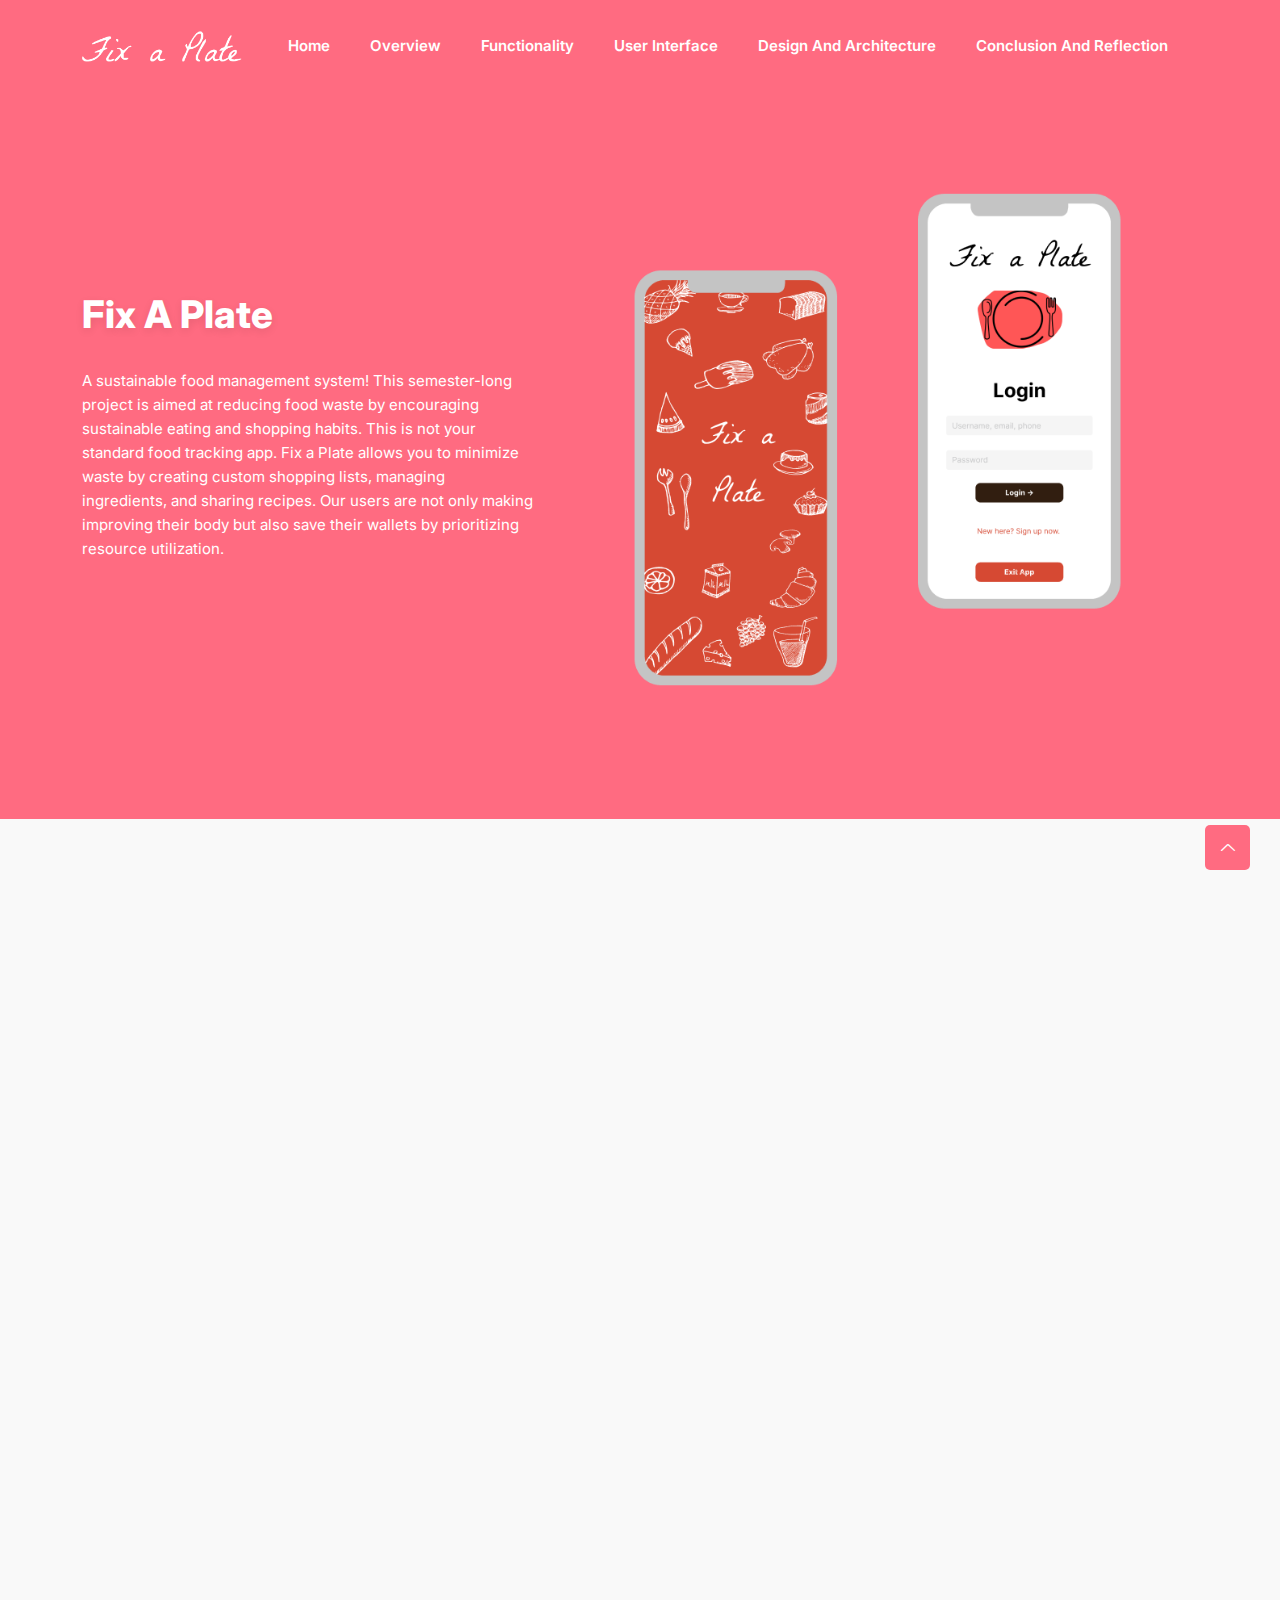
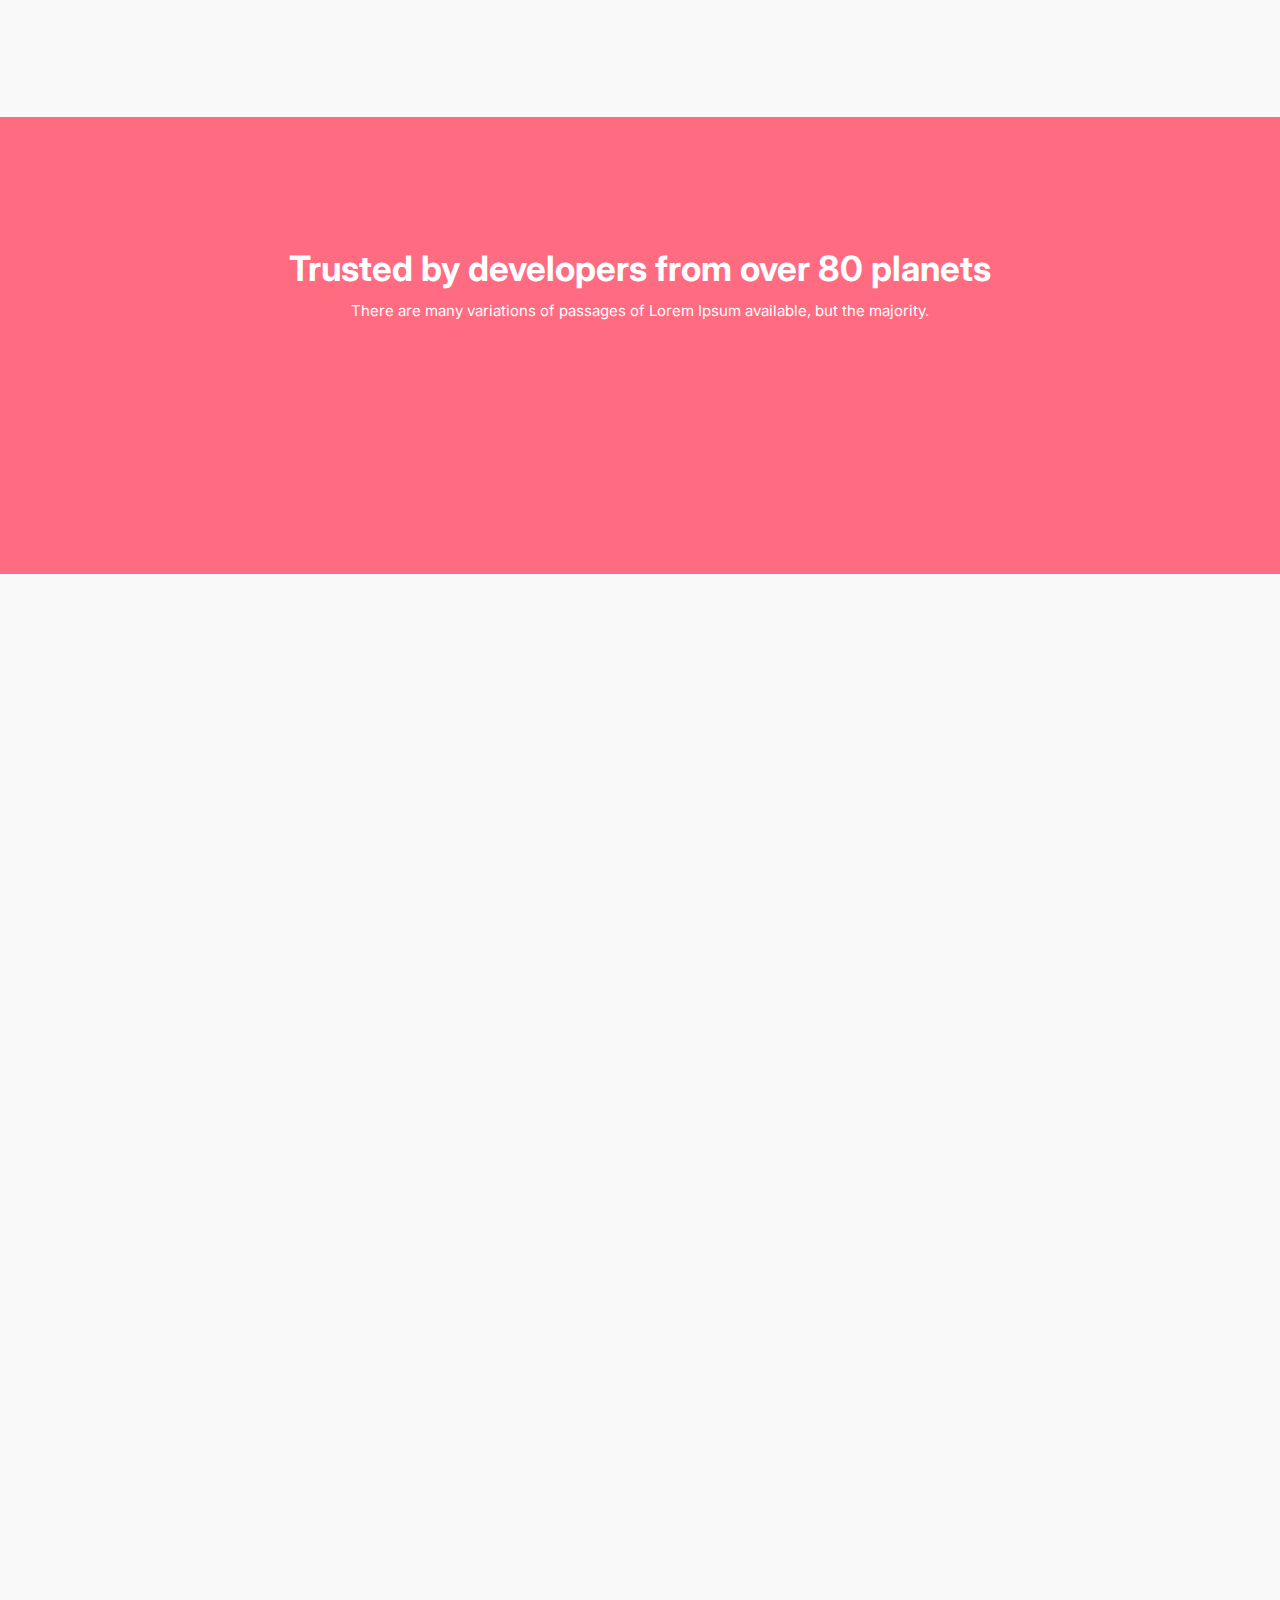
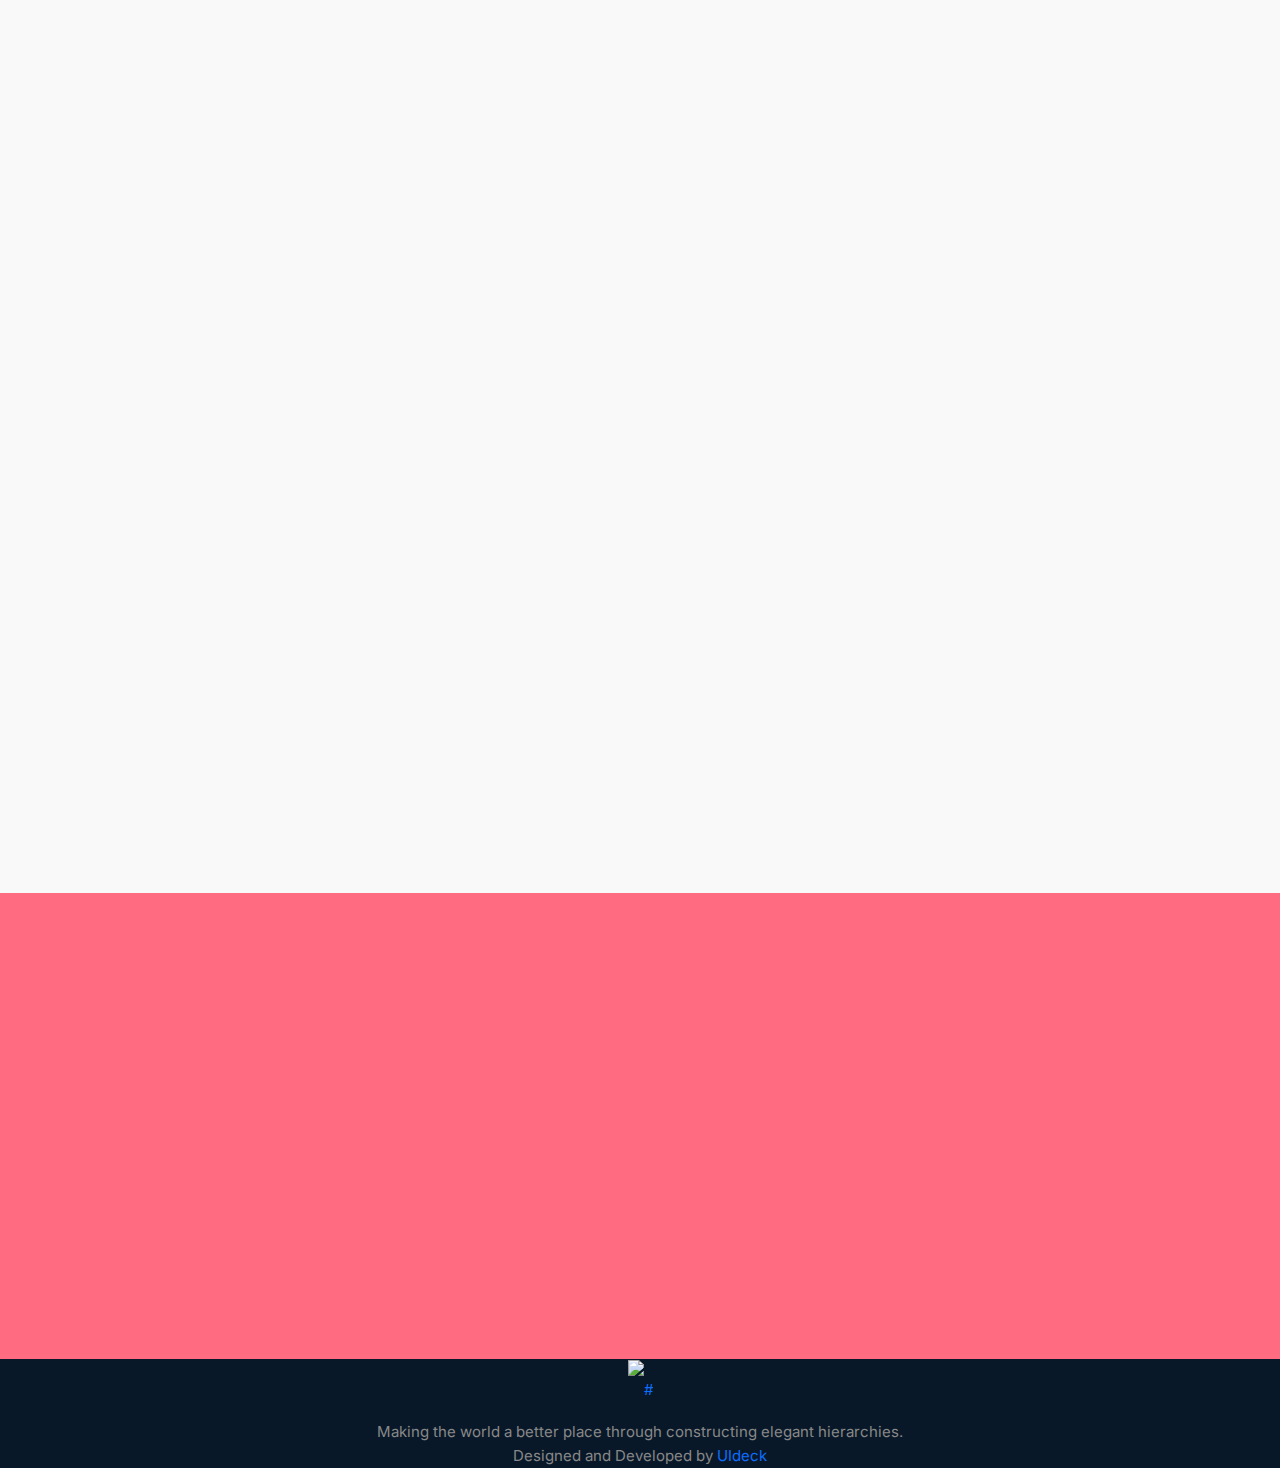
==== index.html @ 92ae44b6 "first commit" ====
<!DOCTYPE html>
<html class="no-js" lang="zxx">

<head>
    <meta charset="utf-8" />
    <meta http-equiv="x-ua-compatible" content="ie=edge" />
    <title>Appvilla - Creative Landing Page HTML Template.</title>
    <meta name="description" content="" />
    <meta name="viewport" content="width=device-width, initial-scale=1" />
    <link rel="shortcut icon" type="image/x-icon" href="assets/images/favicon.svg" />

    <!-- ========================= CSS here ========================= -->
    <link rel="stylesheet" href="assets/css/bootstrap.min.css" />
    <link rel="stylesheet" href="assets/css/LineIcons.2.0.css" />
    <link rel="stylesheet" href="assets/css/animate.css" />
    <link rel="stylesheet" href="assets/css/tiny-slider.css" />
    <link rel="stylesheet" href="assets/css/glightbox.min.css" />
    <link rel="stylesheet" href="assets/css/main.css" />

</head>

<body>
    <!--[if lte IE 9]>
      <p class="browserupgrade">
        You are using an <strong>outdated</strong> browser. Please
        <a href="https://browsehappy.com/">upgrade your browser</a> to improve
        your experience and security.
      </p>
    <![endif]-->

    <!-- Preloader -->
    <div class="preloader">
        <div class="preloader-inner">
            <div class="preloader-icon">
                <span></span>
                <span></span>
            </div>
        </div>
    </div>
    <!-- /End Preloader -->

    <!-- Start Header Area -->
    <header class="header navbar-area">
        <div class="container">
            <div class="row align-items-center">
                <div class="col-lg-12">
                    <div class="nav-inner">
                        <!-- Start Navbar -->
                        <nav class="navbar navbar-expand-lg">
                            <a class="navbar-brand" href="index.html">
                                <img src="assets/images/logo/white-logo.png" alt="Logo">
                            </a>
                            <div class="collapse navbar-collapse sub-menu-bar" id="navbarSupportedContent">
                                <ul id="nav" class="navbar-nav ms-auto">
                                    <li class="nav-item">
                                        <a href="#home" class="page-scroll active"
                                            aria-label="Toggle navigation">Home</a>
                                    </li>
                                    <li class="nav-item">
                                        <a href="#Overview" class="page-scroll"
                                            aria-label="Toggle navigation">Overview</a>
                                    </li>
                                    <li class="nav-item">
                                        <a href="#Functionality" class="page-scroll"
                                            aria-label="Toggle navigation">Functionality</a>
                                    </li>
                                    <li class="nav-item">
                                        <a href="#UserInterface" class="page-scroll"
                                            aria-label="Toggle navigation">User Interface</a>
                                    </li>
                                    <li class="nav-item">
                                        <a href="#DesignAndArchitecture" class="page-scroll"
                                            aria-label="Toggle navigation">Design and Architecture</a>
                                    </li>
                                    <li class="nav-item">
                                        <a href="#Relfection" class="page-scroll"
                                            aria-label="Toggle navigation">Conclusion and Reflection</a>
                                    </li>

                                    
                                    <!-- <li class="nav-item">
                                        <a href="javascript:void(0)" aria-label="Toggle navigation"></a>
                                    </li>
                                    <li class="nav-item">
                                        <a class="dd-menu collapsed" href="javascript:void(0)" data-bs-toggle="collapse"
                                            data-bs-target="#submenu-1-4" aria-controls="navbarSupportedContent"
                                            aria-expanded="false" aria-label="Toggle navigation">Blog</a>
                                        <ul class="sub-menu collapse" id="submenu-1-4">
                                            <li class="nav-item"><a href="javascript:void(0)">Blog Grid Sidebar</a>
                                            </li>
                                            <li class="nav-item"><a href="javascript:void(0)">Blog Single</a></li>
                                            <li class="nav-item"><a href="javascript:void(0)">Blog Single
                                                    Sibebar</a></li>
                                        </ul>
                                    </li>
                                    <li class="nav-item">
                                        <a href="javascript:void(0)" aria-label="Toggle navigation">Contact</a>
                                    </li> -->
                                </ul>
                            </div> <!-- navbar collapse -->
                        </nav>
                        <!-- End Navbar -->
                    </div>
                </div>
            </div> <!-- row -->
        </div> <!-- container -->
    </header>
    <!-- End Header Area -->

    <!-- Start Hero Area -->
    <section id="home" class="hero-area">
        <div class="container">
            <div class="row align-items-center">
                <div class="col-lg-5 col-md-12 col-12">
                    <div class="hero-content">
                        <h1 class="wow fadeInLeft" data-wow-delay=".4s">Fix A Plate</h1>
                        <p class="wow fadeInLeft" data-wow-delay=".6s">A sustainable food management system! This semester-long project is aimed at reducing food 
                            waste by encouraging sustainable eating and shopping habits. This is not your standard food tracking app. Fix a Plate allows you to minimize
                            waste by creating custom shopping lists, managing ingredients, and sharing recipes. Our users are not only making improving their body but also 
                            save their wallets by prioritizing resource utilization.
                            <h1></h1></p>
                    </div>
                </div>
                <div class="col-lg-7 col-md-12 col-12">
                    <div class="hero-image wow fadeInRight" data-wow-delay=".4s">
                        <img src="assets/images/hero/hero.png" alt="#">
                    </div>
                </div>
            </div>
        </div>
    </section>
    <!-- End Hero Area -->

    <!-- Start Features Area -->
    <section id="Overview" class="features section">
        <div class="container">
            <div class="row">
                <div class="col-12">
                    <div class="section-title">
                        <h3 class="wow zoomIn" data-wow-delay=".2s">Overview</h3>
                        <h2 class="wow fadeInUp" data-wow-delay=".4s">Fix A Plate: The One App For Sustainable Eating
                        </h2>
                        <p class="wow fadeInUp" data-wow-delay=".6s">Checkout our different features and how they all connect with each other.</p>
                    </div>
                </div>
            </div>
            <div class="row">
                <div class="col-lg-4 col-md-6 col-12">
                    <!-- Start Single Feature -->
                    <div class="single-feature wow fadeInUp" data-wow-delay=".2s">
                        <h3>User Info Screen</h3>
                        <p>Users can input their own height, weight, and gender to get personalized calorie goal.</p>
                    </div>
                    <!-- End Single Feature -->
                </div>
                <div class="col-lg-4 col-md-6 col-12">
                    <!-- Start Single Feature -->
                    <div class="single-feature wow fadeInUp" data-wow-delay=".4s">
                        <h3>Pantry</h3>
                        <p>Easily add, remove, and monitor what items are in your pantry.</p>
                    </div>
                    <!-- End Single Feature -->
                </div>
                <div class="col-lg-4 col-md-6 col-12">
                    <!-- Start Single Feature -->
                    <div class="single-feature wow fadeInUp" data-wow-delay=".6s">
                        <h3>Meal Data Visualizations</h3>
                        <p>The meal page keeps track of your meals and you can see different data visualizations of your daily and monthly calories.</p>
                    </div>
                    <!-- End Single Feature -->
                </div>
                <div class="col-lg-4 col-md-6 col-12">
                    <!-- Start Single Feature -->
                    <div class="single-feature wow fadeInUp" data-wow-delay=".2s">
                        <h3>Global Recipes</h3>
                        <p>The recipe page allows you to create recipes and access all other recipes created by other users.</p>
                    </div>
                    <!-- End Single Feature -->
                </div>
                <div class="col-lg-4 col-md-6 col-12">
                    <!-- Start Single Feature -->
                    <div class="single-feature wow fadeInUp" data-wow-delay=".4s">
                        <h3>Shopping List</h3>
                        <p>You can easily add ingredients that you are missing for a certain recipe to your shopping list or update the whole list.</p>
                    </div>
                    <!-- End Single Feature -->
                </div>
                <div class="col-lg-4 col-md-6 col-12">
                    <!-- Start Single Feature -->
                    <div class="single-feature wow fadeInUp" data-wow-delay=".6s">
                        <h3>Smart System</h3>
                        <p>Every page is interconnected for example the recipe page will let you know if you have enough ingredients and will allow you to update your shopping list accordingly.</p>
                    </div>
                    <!-- End Single Feature -->
                </div>
            </div>
        </div>
    </section>
    <!-- End Features Area -->

    <!-- Start Achievement Area -->
    <section id="Functionality" class="our-achievement section">
        <div class="container">
            <div class="row">
                <div class="col-lg-10 offset-lg-1 col-md-12 col-12">
                    <div class="title">
                        <h2>Trusted by developers from over 80 planets</h2>
                        <p>There are many variations of passages of Lorem Ipsum available, but the majority.</p>
                    </div>
                </div>
            </div>
            <div class="row">
                <div class="col-lg-8 offset-lg-2 col-md-12 col-12">
                    <div class="row">
                        <div class="col-lg-4 col-md-4 col-12">
                            <div class="single-achievement wow fadeInUp" data-wow-delay=".2s">
                                <h3 class="counter"><span id="secondo1" class="countup" cup-end="100">100</span>%</h3>
                                <p>satisfaction</p>
                            </div>
                        </div>
                        <div class="col-lg-4 col-md-4 col-12">
                            <div class="single-achievement wow fadeInUp" data-wow-delay=".4s">
                                <h3 class="counter"><span id="secondo2" class="countup" cup-end="120">120</span>K</h3>
                                <p>Happy Users</p>
                            </div>
                        </div>
                        <div class="col-lg-4 col-md-4 col-12">
                            <div class="single-achievement wow fadeInUp" data-wow-delay=".6s">
                                <h3 class="counter"><span id="secondo3" class="countup" cup-end="125">125</span>k+</h3>
                                <p>Downloads</p>
                            </div>
                        </div>
                    </div>
                </div>
            </div>
        </div>
    </section>
    <!-- End Achievement Area -->

    <!-- Start User Interface Table Area -->
    <section id="UserInterface" class="pricing-table section">
        <div class="container">
            <div class="row">
                <div class="col-12">
                    <div class="section-title">
                        <h2 class="wow fadeInUp" data-wow-delay=".4s">User Interface</h2>
                        <p class="wow fadeInUp" data-wow-delay=".6s">Take a visual tour of our user-friendly interface.</p>
                    </div>
                </div>
            </div>
            <div class="row">
                <div class="col-lg-3 col-md-6 col-12">
                    <!-- Single Table -->
                    <div class="single-table wow fadeInUp" data-wow-delay=".2s">
                        <!-- Table Head -->
                        <div class="table-head">
                            <h4 class="title">Login Page</h4> 
                            <img src="assets/images/loginSS.png" alt="Login Page Image" />
                        </div>
                        <!-- End Table Head -->
                        <!-- Start Table Content -->
                        <div class="table-content">
                            <h4 class="middle-title">Key Features</h4>
                            
                            <!-- Table List -->
                            <ul class="table-list">
                                <li><i class="lni lni-checkmark-circle"></i> Cras justo odio.</li>
                                <li><i class="lni lni-checkmark-circle"></i> Dapibus ac facilisis in.</li>
                                <li><i class="lni lni-checkmark-circle"></i> Morbi leo risus.</li>
                                <li><i class="lni lni-checkmark-circle"></i> Potenti felis, in cras ligula.</li>
                            </ul>
                            <!-- End Table List -->
                        </div>
                        <!-- End Table Content -->
                    </div>
                    <!-- End Single Table-->
                </div>
                <div class="col-lg-3 col-md-6 col-12">
                    <!-- Single Table -->
                    <div class="single-table wow fadeInUp" data-wow-delay=".4s">
                        <!-- Table Head -->
                        <div class="table-head">
                            <h4 class="title">Profile Page</h4>
                            <img src="assets/images/ProfilePageSS.png" alt="Profile Page Image" />
                        </div>
                        <!-- End Table Head -->
                        <!-- Start Table Content -->
                        <div class="table-content">
                            <h4 class="middle-title">Key Features</h4>
                            <!-- Table List -->
                            <ul class="table-list">
                                <li><i class="lni lni-checkmark-circle"></i> Cras justo odio.</li>
                                <li><i class="lni lni-checkmark-circle"></i> Dapibus ac facilisis in.</li>
                                <li><i class="lni lni-checkmark-circle"></i> Morbi leo risus.</li>
                                <li><i class="lni lni-checkmark-circle"></i> Potenti felis, in cras ligula.</li>
                            </ul>
                            <!-- End Table List -->
                        </div>
                        <!-- End Table Content -->
                    </div>
                    <!-- End Single Table-->
                </div>
                <div class="col-lg-3 col-md-6 col-12">
                    <!-- Single Table -->
                    <div class="single-table wow fadeInUp" data-wow-delay=".6s">
                        <!-- Table Head -->
                        <div class="table-head">
                            <h4 class="title">Input</h4>
                            <img src="assets/images/InputPageSS.png" alt="Input Page Image" />
                        </div>
                        <!-- End Table Head -->
                        <!-- Start Table Content -->
                        <div class="table-content">
                            <h4 class="middle-title">Key Features</h4>
                            <!-- Table List -->
                            <ul class="table-list">
                                <li><i class="lni lni-checkmark-circle"></i> Cras justo odio.</li>
                                <li><i class="lni lni-checkmark-circle"></i> Dapibus ac facilisis in.</li>
                                <li><i class="lni lni-checkmark-circle"></i> Morbi leo risus.</li>
                                <li><i class="lni lni-checkmark-circle"></i> Potenti felis, in cras ligula.</li>
                            </ul>
                            <!-- End Table List -->
                        </div>
                        <!-- End Table Content -->
                    </div>
                    <!-- End Single Table-->
                </div>
                <div class="col-lg-3 col-md-6 col-12">
                    <!-- Single Table -->
                    <div class="single-table wow fadeInUp" data-wow-delay=".8s">
                        <!-- Table Head -->
                        <div class="table-head">
                            <h4 class="title">Recipe Page</h4>
                            <img src="assets/images/RecipePageSS.png" alt="Recipe Page Image" />
                        </div>
                        <!-- End Table Head -->
                        <!-- Start Table Content -->
                        <div class="table-content">
                            <h4 class="middle-title">Key Features</h4>
                            <!-- Table List -->
                            <ul class="table-list">
                                <li><i class="lni lni-checkmark-circle"></i> Cras justo odio.</li>
                                <li><i class="lni lni-checkmark-circle"></i> Dapibus ac facilisis in.</li>
                                <li><i class="lni lni-checkmark-circle"></i> Morbi leo risus.</li>
                                <li><i class="lni lni-checkmark-circle"></i> Potenti felis, in cras ligula.</li>
                            </ul>
                            <!-- End Table List -->
                        </div>
                        <!-- End Table Content -->
                    </div>
                    <!-- End Single Table-->
                </div>
                <div class="col-lg-3 col-md-6 col-12">
                    <!-- Single Table -->
                    <div class="single-table wow fadeInUp" data-wow-delay=".8s">
                        <!-- Table Head -->
                        <div class="table-head">
                            <h4 class="title">Shopping List Page</h4>
                            <img src="assets/images/ShoppingListSS.png" alt="Shopping List Page Image" />
                        </div>
                        <!-- End Table Head -->
                        <!-- Start Table Content -->
                        <div class="table-content">
                            <h4 class="middle-title">Key Features</h4>
                            <!-- Table List -->
                            <ul class="table-list">
                                <li><i class="lni lni-checkmark-circle"></i> Cras justo odio.</li>
                                <li><i class="lni lni-checkmark-circle"></i> Dapibus ac facilisis in.</li>
                                <li><i class="lni lni-checkmark-circle"></i> Morbi leo risus.</li>
                                <li><i class="lni lni-checkmark-circle"></i> Potenti felis, in cras ligula.</li>
                            </ul>
                            <!-- End Table List -->
                        </div>
                        <!-- End Table Content -->
                    </div>
                    <!-- End Single Table-->
                </div>
                <div class="col-lg-3 col-md-6 col-12">
                    <!-- Single Table -->
                    <div class="single-table wow fadeInUp" data-wow-delay=".8s">
                        <!-- Table Head -->
                        <div class="table-head">
                            <h4 class="title">Ingredients Page</h4>
                            <img src="assets/images/IngredientPageSS.png" alt="Ingredient Page Image" />
                        </div>
                        <!-- End Table Head -->
                        <!-- Start Table Content -->
                        <div class="table-content">
                            <h4 class="middle-title">Key Features</h4>
                            <!-- Table List -->
                            <ul class="table-list">
                                <li><i class="lni lni-checkmark-circle"></i> Cras justo odio.</li>
                                <li><i class="lni lni-checkmark-circle"></i> Dapibus ac facilisis in.</li>
                                <li><i class="lni lni-checkmark-circle"></i> Morbi leo risus.</li>
                                <li><i class="lni lni-checkmark-circle"></i> Potenti felis, in cras ligula.</li>
                            </ul>
                            <!-- End Table List -->
                        </div>
                        <!-- End Table Content -->
                    </div>
                    <!-- End Single Table-->
                </div>
            </div>
        </div>
    </section>
    <!--/ End User Interface Table Area -->

    <!-- Start Call To Action Area -->
    <section class="section call-action">
        <div class="container">
            <div class="row">
                <div class="col-lg-8 offset-lg-2 col-md-12 col-12">
                    <div class="cta-content">
                        <h2 class="wow fadeInUp" data-wow-delay=".2s">You are using free Lite <br>Version of Appvilla
                        </h2>
                        <p class="wow fadeInUp" data-wow-delay=".4s">Please, purchase full version of the template to
                            get all pages, features and commercial license.</p>
                        <div class="button wow fadeInUp" data-wow-delay=".6s">
                            <a href="javascript:void(0)" class="btn">Purchase Now</a>
                        </div>
                    </div>
                </div>
            </div>
        </div>
    </section>
    <!-- End Call To Action Area -->

    <div class="footer-top centered-content">
        <div class="container">
            <!-- Single Widget -->
            <div class="single-footer f-about">
                <div class="logo">
                    <a href="index.html">
                        <img src="assets/images/logo/white-logo.svg" alt="#">
                    </a>
                </div>
                <p>Making the world a better place through constructing elegant hierarchies.</p>
                <p class="copyright-text">Designed and Developed by <a href="https://uideck.com/"
                        rel="nofollow" target="_blank">UIdeck</a>
                </p>
            </div>
            <!-- End Single Widget -->
        </div>
    </div>
    
    <!--/ End Footer Area -->

    <!-- ========================= scroll-top ========================= -->
    <a href="#" class="scroll-top">
        <i class="lni lni-chevron-up"></i>
    </a>

    <!-- ========================= JS here ========================= -->
    <script src="assets/js/bootstrap.min.js"></script>
    <script src="assets/js/wow.min.js"></script>
    <script src="assets/js/tiny-slider.js"></script>
    <script src="assets/js/glightbox.min.js"></script>
    <script src="assets/js/count-up.min.js"></script>
    <script src="assets/js/main.js"></script>
    <script type="text/javascript">

        //====== counter up 
        var cu = new counterUp({
            start: 0,
            duration: 2000,
            intvalues: true,
            interval: 100,
            append: " ",
        });
        cu.start();
    </script>
</body>

</html>
---- assets/css/tiny-slider.css ----
.tns-outer{padding:0!important}.tns-outer [hidden]{display:none!important}.tns-outer [aria-controls],.tns-outer [data-action]{cursor:pointer}.tns-slider{-webkit-transition:all 0s;-moz-transition:all 0s;transition:all 0s}.tns-slider>.tns-item{-webkit-box-sizing:border-box;-moz-box-sizing:border-box;box-sizing:border-box}.tns-horizontal.tns-subpixel{white-space:nowrap}.tns-horizontal.tns-subpixel>.tns-item{display:inline-block;vertical-align:top;white-space:normal}.tns-horizontal.tns-no-subpixel:after{content:'';display:table;clear:both}.tns-horizontal.tns-no-subpixel>.tns-item{float:left}.tns-horizontal.tns-carousel.tns-no-subpixel>.tns-item{margin-right:-100%}.tns-no-calc{position:relative;left:0}.tns-gallery{position:relative;left:0;min-height:1px}.tns-gallery>.tns-item{position:absolute;left:-100%;-webkit-transition:transform 0s,opacity 0s;-moz-transition:transform 0s,opacity 0s;transition:transform 0s,opacity 0s}.tns-gallery>.tns-slide-active{position:relative;left:auto!important}.tns-gallery>.tns-moving{-webkit-transition:all .25s;-moz-transition:all .25s;transition:all .25s}.tns-autowidth{display:inline-block}.tns-lazy-img{-webkit-transition:opacity .6s;-moz-transition:opacity .6s;transition:opacity .6s;opacity:.6}.tns-lazy-img.tns-complete{opacity:1}.tns-ah{-webkit-transition:height 0s;-moz-transition:height 0s;transition:height 0s}.tns-ovh{overflow:hidden}.tns-visually-hidden{position:absolute;left:-10000em}.tns-transparent{opacity:0;visibility:hidden}.tns-fadeIn{opacity:1;filter:alpha(opacity=100);z-index:0}.tns-normal,.tns-fadeOut{opacity:0;filter:alpha(opacity=0);z-index:-1}.tns-vpfix{white-space:nowrap}.tns-vpfix>div,.tns-vpfix>li{display:inline-block}.tns-t-subp2{margin:0 auto;width:310px;position:relative;height:10px;overflow:hidden}.tns-t-ct{width:2333.3333333%;width:-webkit-calc(100% * 70/3);width:-moz-calc(100% * 70/3);width:calc(100% * 70/3);position:absolute;right:0}.tns-t-ct:after{content:'';display:table;clear:both}.tns-t-ct>div{width:1.4285714%;width:-webkit-calc(100%/70);width:-moz-calc(100%/70);width:calc(100%/70);height:10px;float:left}
---- assets/css/main.css ----
/*======================================
    Variables
========================================*/
/*======================================
    Normalize CSS
========================================*/
@import url("https://fonts.googleapis.com/css2?family=Inter:wght@100;200;300;400;500;600;700;800;900&display=swap");
html {
  scroll-behavior: smooth;
}

body {
  font-family: "Inter", sans-serif;
  font-weight: normal;
  font-style: normal;
  color: #888;
  overflow-x: hidden;
  font-size: 15px;
}

p {
  margin: 0;
  padding: 0;
  font-size: 15px;
  line-height: 24px;
}

* {
  margin: 0;
  padding: 0;
}

.navbar-toggler:focus,
a:focus,
input:focus,
textarea:focus,
button:focus,
.btn:focus,
.btn.focus,
.btn:not(:disabled):not(.disabled).active,
.btn:not(:disabled):not(.disabled):active {
  text-decoration: none;
  outline: none;
  outline: none !important;
  border-color: none !important;
  -webkit-box-shadow: none !important;
          box-shadow: none !important;
}

.form-check-input:checked {
  background-color: #ff6b81;
  border-color: #ff6b81;
}

select {
  -webkit-writing-mode: horizontal-tb !important;
  text-rendering: auto;
  color: #081828;
  letter-spacing: normal;
  word-spacing: normal;
  text-transform: none;
  text-indent: 0px;
  text-shadow: none;
  display: inline-block;
  text-align: start;
  -webkit-appearance: menulist;
     -moz-appearance: menulist;
          appearance: menulist;
  -webkit-box-sizing: border-box;
          box-sizing: border-box;
  -webkit-box-align: center;
      -ms-flex-align: center;
          align-items: center;
  white-space: pre;
  -webkit-rtl-ordering: logical;
  background-color: -internal-light-dark(white, #3b3b3b);
  cursor: default;
  margin: 0em;
  font: 400 14px;
  border-radius: 0px;
  border-width: 1px;
  border-style: solid;
  border-color: -internal-light-dark(#767676, #858585);
  -o-border-image: initial;
     border-image: initial;
}

span,
a {
  display: inline-block;
  text-decoration: none;
  transition: all 0.4s ease;
  -webkit-transition: all 0.4s ease;
  -moz-transition: all 0.4s ease;
}

audio,
canvas,
iframe,
img,
svg,
video {
  vertical-align: middle;
}

img {
  max-width: 100%;
}

h1,
h2,
h3,
h4,
h5,
h6 {
  font-weight: 600;
  margin: 0px;
  color: #081828;
}

h1 a,
h2 a,
h3 a,
h4 a,
h5 a,
h6 a {
  color: inherit;
}

h1 {
  font-size: 50px;
}

h2 {
  font-size: 40px;
}

h3 {
  font-size: 30px;
}

h4 {
  font-size: 25px;
}

h5 {
  font-size: 20px;
}

h6 {
  font-size: 16px;
}

ul,
ol {
  margin: 0px;
  padding: 0px;
  list-style-type: none;
}

.mt-5 {
  margin-top: 5px;
}

.mt-10 {
  margin-top: 10px;
}

.mt-15 {
  margin-top: 15px;
}

.mt-20 {
  margin-top: 20px;
}

.mt-25 {
  margin-top: 25px;
}

.mt-30 {
  margin-top: 30px;
}

.mt-35 {
  margin-top: 35px;
}

.mt-40 {
  margin-top: 40px;
}

.mt-45 {
  margin-top: 45px;
}

.mt-50 {
  margin-top: 50px;
}

.mt-55 {
  margin-top: 55px;
}

.mt-60 {
  margin-top: 60px;
}

.mt-65 {
  margin-top: 65px;
}

.mt-70 {
  margin-top: 70px;
}

.mt-75 {
  margin-top: 75px;
}

.mt-80 {
  margin-top: 80px;
}

.mt-85 {
  margin-top: 85px;
}

.mt-90 {
  margin-top: 90px;
}

.mt-95 {
  margin-top: 95px;
}

.mt-100 {
  margin-top: 100px;
}

.mt-105 {
  margin-top: 105px;
}

.mt-110 {
  margin-top: 110px;
}

.mt-115 {
  margin-top: 115px;
}

.mt-120 {
  margin-top: 120px;
}

.mt-125 {
  margin-top: 125px;
}

.mt-130 {
  margin-top: 130px;
}

.mt-135 {
  margin-top: 135px;
}

.mt-140 {
  margin-top: 140px;
}

.mt-145 {
  margin-top: 145px;
}

.mt-150 {
  margin-top: 150px;
}

.mt-155 {
  margin-top: 155px;
}

.mt-160 {
  margin-top: 160px;
}

.mt-165 {
  margin-top: 165px;
}

.mt-170 {
  margin-top: 170px;
}

.mt-175 {
  margin-top: 175px;
}

.mt-180 {
  margin-top: 180px;
}

.mt-185 {
  margin-top: 185px;
}

.mt-190 {
  margin-top: 190px;
}

.mt-195 {
  margin-top: 195px;
}

.mt-200 {
  margin-top: 200px;
}

.mt-205 {
  margin-top: 205px;
}

.mt-210 {
  margin-top: 210px;
}

.mt-215 {
  margin-top: 215px;
}

.mt-220 {
  margin-top: 220px;
}

.mt-225 {
  margin-top: 225px;
}

.mb-5 {
  margin-bottom: 5px;
}

.mb-10 {
  margin-bottom: 10px;
}

.mb-15 {
  margin-bottom: 15px;
}

.mb-20 {
  margin-bottom: 20px;
}

.mb-25 {
  margin-bottom: 25px;
}

.mb-30 {
  margin-bottom: 30px;
}

.mb-35 {
  margin-bottom: 35px;
}

.mb-40 {
  margin-bottom: 40px;
}

.mb-45 {
  margin-bottom: 45px;
}

.mb-50 {
  margin-bottom: 50px;
}

.mb-55 {
  margin-bottom: 55px;
}

.mb-60 {
  margin-bottom: 60px;
}

.mb-65 {
  margin-bottom: 65px;
}

.mb-70 {
  margin-bottom: 70px;
}

.mb-75 {
  margin-bottom: 75px;
}

.mb-80 {
  margin-bottom: 80px;
}

.mb-85 {
  margin-bottom: 85px;
}

.mb-90 {
  margin-bottom: 90px;
}

.mb-95 {
  margin-bottom: 95px;
}

.mb-100 {
  margin-bottom: 100px;
}

.mb-105 {
  margin-bottom: 105px;
}

.mb-110 {
  margin-bottom: 110px;
}

.mb-115 {
  margin-bottom: 115px;
}

.mb-120 {
  margin-bottom: 120px;
}

.mb-125 {
  margin-bottom: 125px;
}

.mb-130 {
  margin-bottom: 130px;
}

.mb-135 {
  margin-bottom: 135px;
}

.mb-140 {
  margin-bottom: 140px;
}

.mb-145 {
  margin-bottom: 145px;
}

.mb-150 {
  margin-bottom: 150px;
}

.mb-155 {
  margin-bottom: 155px;
}

.mb-160 {
  margin-bottom: 160px;
}

.mb-165 {
  margin-bottom: 165px;
}

.mb-170 {
  margin-bottom: 170px;
}

.mb-175 {
  margin-bottom: 175px;
}

.mb-180 {
  margin-bottom: 180px;
}

.mb-185 {
  margin-bottom: 185px;
}

.mb-190 {
  margin-bottom: 190px;
}

.mb-195 {
  margin-bottom: 195px;
}

.mb-200 {
  margin-bottom: 200px;
}

.mb-205 {
  margin-bottom: 205px;
}

.mb-210 {
  margin-bottom: 210px;
}

.mb-215 {
  margin-bottom: 215px;
}

.mb-220 {
  margin-bottom: 220px;
}

.mb-225 {
  margin-bottom: 225px;
}

.pt-5 {
  padding-top: 5px;
}

.pt-10 {
  padding-top: 10px;
}

.pt-15 {
  padding-top: 15px;
}

.pt-20 {
  padding-top: 20px;
}

.pt-25 {
  padding-top: 25px;
}

.pt-30 {
  padding-top: 30px;
}

.pt-35 {
  padding-top: 35px;
}

.pt-40 {
  padding-top: 40px;
}

.pt-45 {
  padding-top: 45px;
}

.pt-50 {
  padding-top: 50px;
}

.pt-55 {
  padding-top: 55px;
}

.pt-60 {
  padding-top: 60px;
}

.pt-65 {
  padding-top: 65px;
}

.pt-70 {
  padding-top: 70px;
}

.pt-75 {
  padding-top: 75px;
}

.pt-80 {
  padding-top: 80px;
}

.pt-85 {
  padding-top: 85px;
}

.pt-90 {
  padding-top: 90px;
}

.pt-95 {
  padding-top: 95px;
}

.pt-100 {
  padding-top: 100px;
}

.pt-105 {
  padding-top: 105px;
}

.pt-110 {
  padding-top: 110px;
}

.pt-115 {
  padding-top: 115px;
}

.pt-120 {
  padding-top: 120px;
}

.pt-125 {
  padding-top: 125px;
}

.pt-130 {
  padding-top: 130px;
}

.pt-135 {
  padding-top: 135px;
}

.pt-140 {
  padding-top: 140px;
}

.pt-145 {
  padding-top: 145px;
}

.pt-150 {
  padding-top: 150px;
}

.pt-155 {
  padding-top: 155px;
}

.pt-160 {
  padding-top: 160px;
}

.pt-165 {
  padding-top: 165px;
}

.pt-170 {
  padding-top: 170px;
}

.pt-175 {
  padding-top: 175px;
}

.pt-180 {
  padding-top: 180px;
}

.pt-185 {
  padding-top: 185px;
}

.pt-190 {
  padding-top: 190px;
}

.pt-195 {
  padding-top: 195px;
}

.pt-200 {
  padding-top: 200px;
}

.pt-205 {
  padding-top: 205px;
}

.pt-210 {
  padding-top: 210px;
}

.pt-215 {
  padding-top: 215px;
}

.pt-220 {
  padding-top: 220px;
}

.pt-225 {
  padding-top: 225px;
}

.pb-5 {
  padding-bottom: 5px;
}

.pb-10 {
  padding-bottom: 10px;
}

.pb-15 {
  padding-bottom: 15px;
}

.pb-20 {
  padding-bottom: 20px;
}

.pb-25 {
  padding-bottom: 25px;
}

.pb-30 {
  padding-bottom: 30px;
}

.pb-35 {
  padding-bottom: 35px;
}

.pb-40 {
  padding-bottom: 40px;
}

.pb-45 {
  padding-bottom: 45px;
}

.pb-50 {
  padding-bottom: 50px;
}

.pb-55 {
  padding-bottom: 55px;
}

.pb-60 {
  padding-bottom: 60px;
}

.pb-65 {
  padding-bottom: 65px;
}

.pb-70 {
  padding-bottom: 70px;
}

.pb-75 {
  padding-bottom: 75px;
}

.pb-80 {
  padding-bottom: 80px;
}

.pb-85 {
  padding-bottom: 85px;
}

.pb-90 {
  padding-bottom: 90px;
}

.pb-95 {
  padding-bottom: 95px;
}

.pb-100 {
  padding-bottom: 100px;
}

.pb-105 {
  padding-bottom: 105px;
}

.pb-110 {
  padding-bottom: 110px;
}

.pb-115 {
  padding-bottom: 115px;
}

.pb-120 {
  padding-bottom: 120px;
}

.pb-125 {
  padding-bottom: 125px;
}

.pb-130 {
  padding-bottom: 130px;
}

.pb-135 {
  padding-bottom: 135px;
}

.pb-140 {
  padding-bottom: 140px;
}

.pb-145 {
  padding-bottom: 145px;
}

.pb-150 {
  padding-bottom: 150px;
}

.pb-155 {
  padding-bottom: 155px;
}

.pb-160 {
  padding-bottom: 160px;
}

.pb-165 {
  padding-bottom: 165px;
}

.pb-170 {
  padding-bottom: 170px;
}

.pb-175 {
  padding-bottom: 175px;
}

.pb-180 {
  padding-bottom: 180px;
}

.pb-185 {
  padding-bottom: 185px;
}

.pb-190 {
  padding-bottom: 190px;
}

.pb-195 {
  padding-bottom: 195px;
}

.pb-200 {
  padding-bottom: 200px;
}

.pb-205 {
  padding-bottom: 205px;
}

.pb-210 {
  padding-bottom: 210px;
}

.pb-215 {
  padding-bottom: 215px;
}

.pb-220 {
  padding-bottom: 220px;
}

.pb-225 {
  padding-bottom: 225px;
}

.img-bg {
  background-position: center center;
  background-size: cover;
  background-repeat: no-repeat;
  width: 100%;
  height: 100%;
}

@media only screen and (min-width: 480px) and (max-width: 767px) {
  .container {
    width: 450px;
  }
}

/* Bread Crumbs */
.breadcrumbs {
  position: relative;
  padding-bottom: 100px;
  padding-top: 180px;
  z-index: 2;
  text-align: left;
  background-color: #ff6b81;
}

@media only screen and (min-width: 768px) and (max-width: 991px) {
  .breadcrumbs {
    padding-bottom: 60px;
    padding-top: 120px;
  }
}

@media (max-width: 767px) {
  .breadcrumbs {
    padding-bottom: 60px;
    padding-top: 120px;
  }
}

.breadcrumbs .breadcrumbs-content {
  position: relative;
  text-align: center;
}

.breadcrumbs .breadcrumbs-content .page-title {
  font-size: 32px;
  color: #fff;
  font-weight: 700;
  position: relative;
  line-height: 50px;
}

@media only screen and (min-width: 768px) and (max-width: 991px) {
  .breadcrumbs .breadcrumbs-content .page-title {
    font-size: 28px;
    line-height: 42px;
  }
}

@media (max-width: 767px) {
  .breadcrumbs .breadcrumbs-content .page-title {
    font-size: 25px;
    line-height: 38px;
  }
}

.breadcrumbs .breadcrumbs-content .breadcrumb-nav {
  background: transparent;
  border-radius: 0;
  margin-bottom: 0;
  padding: 0;
  display: inline-block;
}

.breadcrumbs .breadcrumb-nav {
  text-align: center;
  margin-top: 15px;
}

@media only screen and (min-width: 768px) and (max-width: 991px) {
  .breadcrumbs .breadcrumb-nav {
    margin-top: 10px;
  }
}

@media (max-width: 767px) {
  .breadcrumbs .breadcrumb-nav {
    margin-top: 8px;
  }
}

.breadcrumbs .breadcrumb-nav li {
  display: inline-block;
  position: relative;
  padding-right: 15px;
  margin-right: 15px;
  text-transform: capitalize;
}

.breadcrumbs .breadcrumb-nav li:after {
  content: "\ea5c";
  font-family: lineIcons;
  font-size: 10px;
  position: absolute;
  top: 4px;
  right: -7px;
}

.breadcrumbs .breadcrumb-nav li:last-child {
  margin: 0;
  padding: 0;
}

.breadcrumbs .breadcrumb-nav li:last-child::after {
  display: none;
}

.breadcrumbs .breadcrumb-nav li,
.breadcrumbs .breadcrumb-nav li a {
  color: #fff;
  font-size: 14px;
  font-weight: 500;
}

.breadcrumbs .breadcrumb-nav li a {
  position: relative;
}

.breadcrumbs .breadcrumb-nav li a:hover {
  text-decoration: underline;
}

.section {
  padding-top: 100px;
  padding-bottom: 100px;
  position: relative;
}

@media only screen and (min-width: 768px) and (max-width: 991px) {
  .section {
    padding-top: 60px;
    padding-bottom: 60px;
  }
}

@media (max-width: 767px) {
  .section {
    padding-top: 50px;
    padding-bottom: 50px;
  }
}

/* Section Title */
.section-title {
  text-align: center;
  margin-bottom: 80px;
  padding: 0 300px;
  position: relative;
  z-index: 5;
}

.section-title h3 {
  font-size: 15px;
  font-weight: 600;
  display: block;
  margin-bottom: 8px;
  color: #ff6b81;
  text-transform: uppercase;
}

.section-title h2 {
  font-size: 34px;
  margin-bottom: 25px;
  line-height: 42px;
  text-transform: capitalize;
  position: relative;
  font-weight: 800;
}

.section-title p {
  font-size: 15px;
}

@media only screen and (min-width: 992px) and (max-width: 1199px) {
  .section-title {
    padding: 0px 200px;
    margin-bottom: 70px;
  }
}

@media only screen and (min-width: 768px) and (max-width: 991px) {
  .section-title {
    padding: 0px 20px;
    margin-bottom: 70px;
  }
  .section-title h3 {
    font-size: 14px;
  }
  .section-title h2 {
    font-size: 24px;
    line-height: 32px;
    margin-bottom: 20px;
  }
  .section-title p {
    font-size: 14px;
  }
}

@media (max-width: 767px) {
  .section-title {
    padding: 0px 10px;
    margin-bottom: 60px;
  }
  .section-title h3 {
    font-size: 14px;
  }
  .section-title h2 {
    font-size: 20px;
    line-height: 30px;
    margin-bottom: 18px;
  }
  .section-title p {
    font-size: 14px;
  }
}

.section-title.align-right {
  padding: 0;
  padding-left: 600px;
}

.section-title.align-right h2:before {
  display: none;
}

.section-title.align-right h2:after {
  position: absolute;
  right: 0;
  bottom: -1px;
  height: 2px;
  width: 50px;
  background: #ff6b81;
  content: "";
}

.section-title.align-left {
  padding: 0;
  padding-right: 600px;
}

.section-title.align-left h2:before {
  left: 0;
  margin-left: 0;
}

/* One Click Scrool Top Button*/
.scroll-top {
  width: 45px;
  height: 45px;
  line-height: 45px;
  background: #ff6b81;
  display: -webkit-box;
  display: -ms-flexbox;
  display: flex;
  -webkit-box-pack: center;
      -ms-flex-pack: center;
          justify-content: center;
  -webkit-box-align: center;
      -ms-flex-align: center;
          align-items: center;
  font-size: 14px;
  color: #fff !important;
  position: fixed;
  bottom: 30px;
  right: 30px;
  z-index: 9;
  cursor: pointer;
  -webkit-transition: all .3s ease-out 0s;
  transition: all .3s ease-out 0s;
  border-radius: 5px;
}

.scroll-top:hover {
  -webkit-box-shadow: 0 1rem 3rem rgba(35, 38, 45, 0.15) !important;
  box-shadow: 0 1rem 3rem rgba(35, 38, 45, 0.15) !important;
  -webkit-transform: translate3d(0, -5px, 0);
  transform: translate3d(0, -5px, 0);
  background-color: #081828;
}

/* Overlay */
.overlay {
  position: relative;
  z-index: 1;
}

.overlay::before {
  position: absolute;
  top: 0;
  left: 0;
  width: 100%;
  height: 100%;
  opacity: 0.4;
  background: #081828;
  content: "";
  -webkit-transition: all 0.4s ease;
  transition: all 0.4s ease;
  z-index: -1;
}

/* Pagination CSS */
.pagination {
  text-align: left;
  margin: 40px 0 0 0;
  display: block;
}

.pagination.center {
  text-align: center;
}

.pagination.right {
  text-align: right;
}

.pagination.left {
  text-align: left;
}

.pagination .pagination-list {
  display: inline-block;
  overflow: hidden;
}

.pagination .pagination-list li {
  margin-right: 5px;
  display: inline-block;
  margin-top: 10px;
}

.pagination .pagination-list li:last-child {
  margin-right: 0px;
}

.pagination .pagination-list li a {
  background: #fff;
  color: #081828;
  font-weight: 400;
  font-size: 14px;
  border-radius: 5px;
  padding: 8px 20px;
  text-align: center;
  border: 1px solid #eee;
}

.pagination .pagination-list li.active a,
.pagination .pagination-list li:hover a {
  background: #ff6b81;
  color: #fff;
  border-color: transparent;
}

.pagination .pagination-list li a i {
  font-size: 13px;
}

.blog-grids.pagination {
  margin-top: 50px;
  text-align: center;
}

.button .btn {
  display: inline-block;
  text-transform: capitalize;
  font-size: 15px;
  font-weight: 600;
  padding: 13px 30px;
  background-color: #ff6b81;
  color: #fff;
  border: none;
  -webkit-transition: 0.2s;
  transition: 0.2s;
  border-radius: 5px;
  position: relative;
  z-index: 1;
  margin-right: 7px;
  overflow: hidden;
}

@media only screen and (min-width: 768px) and (max-width: 991px) {
  .button .btn {
    padding: 12px 25px;
    font-size: 14px;
    font-weight: 500;
  }
}

@media (max-width: 767px) {
  .button .btn {
    padding: 12px 25px;
    font-size: 14px;
    font-weight: 500;
  }
}

.button .btn i {
  display: inline-block;
  margin-right: 5px;
}

.button .btn:last-child {
  margin: 0;
}

.button .btn:hover {
  color: #fff;
  background-color: #081828;
  -webkit-box-shadow: 0px 4px 4px #0000000f;
          box-shadow: 0px 4px 4px #0000000f;
}

.button .btn-alt {
  color: #fff !important;
  background: transparent !important;
  border: 2px solid #fff;
  padding: 11px 30px;
}

@media only screen and (min-width: 768px) and (max-width: 991px) {
  .button .btn-alt {
    padding: 10px 30px;
  }
}

@media (max-width: 767px) {
  .button .btn-alt {
    padding: 10px 30px;
  }
}

.button .btn-alt:hover {
  background-color: #fff !important;
  color: #ff6b81 !important;
}

.align-left {
  text-align: left;
}

.align-right {
  text-align: right;
}

.align-center {
  text-align: center;
}

/* Preloader */
.preloader {
  position: fixed;
  top: 0;
  left: 0;
  z-index: 999999999;
  width: 100%;
  height: 100%;
  background-color: #fff;
  overflow: hidden;
}

.preloader-inner {
  position: absolute;
  top: 50%;
  left: 50%;
  -webkit-transform: translate(-50%, -50%);
  transform: translate(-50%, -50%);
}

.preloader-icon {
  width: 100px;
  height: 100px;
  display: inline-block;
  padding: 0px;
}

.preloader-icon span {
  position: absolute;
  display: inline-block;
  width: 100px;
  height: 100px;
  border-radius: 100%;
  background: #ff6b81;
  -webkit-animation: preloader-fx 1.6s linear infinite;
  animation: preloader-fx 1.6s linear infinite;
}

.preloader-icon span:last-child {
  animation-delay: -0.8s;
  -webkit-animation-delay: -0.8s;
}

@keyframes preloader-fx {
  0% {
    -webkit-transform: scale(0, 0);
            transform: scale(0, 0);
    opacity: 0.5;
  }
  100% {
    -webkit-transform: scale(1, 1);
            transform: scale(1, 1);
    opacity: 0;
  }
}

@-webkit-keyframes preloader-fx {
  0% {
    -webkit-transform: scale(0, 0);
    opacity: 0.5;
  }
  100% {
    -webkit-transform: scale(1, 1);
    opacity: 0;
  }
}

/*======================================
	Start Header CSS
========================================*/
.header {
  width: 100%;
  background: transparent;
  position: absolute;
  width: 100%;
  left: 0;
  top: 0;
}

@media only screen and (min-width: 768px) and (max-width: 991px) {
  .header {
    padding: 18px 0 !important;
  }
  .header .mobile-menu-btn .toggler-icon {
    background-color: #fff;
  }
  .header .button {
    margin: 0 !important;
  }
  .header .navbar-collapse {
    position: absolute;
    top: 67px !important;
    left: 0;
    width: 100%;
    background-color: #fff;
    z-index: 9;
    -webkit-box-shadow: 0px 15px 20px 0px rgba(0, 0, 0, 0.1);
            box-shadow: 0px 15px 20px 0px rgba(0, 0, 0, 0.1);
    padding: 10px 20px;
    max-height: 350px;
    overflow-y: scroll;
    border-top: 1px solid #eee;
    border-radius: 6px;
  }
  .header .navbar .navbar-nav .nav-item a:hover {
    color: #ff6b81 !important;
  }
  .header .navbar .navbar-nav .nav-item a.active {
    color: #ff6b81 !important;
  }
  .header .navbar-nav .nav-item {
    margin: 0;
  }
  .header .navbar-nav .nav-item:hover a {
    color: #ff6b81;
  }
  .header .navbar-nav .nav-item a {
    padding: 12px 16px !important;
  }
  .header .navbar-nav .nav-item a::before {
    display: none;
  }
  .header .navbar-nav .nav-item .sub-menu {
    position: static;
    width: 100%;
    opacity: 1;
    visibility: visible;
    -webkit-box-shadow: none;
            box-shadow: none;
    padding: 0;
    border: none;
    margin-left: 15px;
    margin-right: 15px;
  }
  .header .navbar-nav .nav-item .sub-menu .nav-item a {
    padding: 12px 12px;
  }
  .header .navbar-nav .nav-item .sub-menu .nav-item a:hover {
    color: #ff6b81 !important;
  }
  .header .navbar-nav .nav-item a {
    color: #051441;
    display: -webkit-box;
    display: -ms-flexbox;
    display: flex;
    -webkit-box-pack: justify;
        -ms-flex-pack: justify;
            justify-content: space-between;
    padding: 10px 0;
  }
  .header .navbar-nav .nav-item a::after {
    opacity: 1;
    visibility: visible;
  }
  .header .navbar-nav .nav-item .sub-menu li.active {
    background: #fff !important;
    color: #ff6b81 !important;
  }
  .header .navbar-nav .nav-item .sub-menu .nav-item {
    margin: 0 !important;
  }
  .header .navbar-nav .nav-item .sub-menu .nav-item a {
    padding: 10px 12px !important;
  }
  .header .navbar-nav .nav-item .sub-menu li:hover {
    background: #fff !important;
    color: #ff6b81 !important;
  }
  .header .navbar-nav .nav-item a {
    font-size: 14px;
  }
  .header .navbar-nav .nav-item a:hover {
    color: #ff6b81;
  }
}

@media (max-width: 767px) {
  .header {
    padding: 18px 0 !important;
  }
  .header .mobile-menu-btn .toggler-icon {
    background-color: #fff;
  }
  .header .navbar-collapse {
    position: absolute;
    top: 58px !important;
    left: 0;
    width: 100%;
    background-color: #fff;
    z-index: 9;
    -webkit-box-shadow: 0px 15px 20px 0px rgba(0, 0, 0, 0.1);
            box-shadow: 0px 15px 20px 0px rgba(0, 0, 0, 0.1);
    padding: 10px 20px;
    max-height: 350px;
    overflow-y: scroll;
    border-top: 1px solid #eee;
    border-radius: 6px;
  }
  .header .navbar .navbar-nav .nav-item a:hover {
    color: #ff6b81 !important;
  }
  .header .navbar .navbar-nav .nav-item a.active {
    color: #ff6b81 !important;
  }
  .header .navbar-nav .nav-item {
    margin: 0;
  }
  .header .navbar-nav .nav-item:hover a {
    color: #ff6b81;
  }
  .header .navbar-nav .nav-item a {
    padding: 12px 16px !important;
  }
  .header .navbar-nav .nav-item a::before {
    display: none;
  }
  .header .navbar-nav .nav-item .sub-menu {
    position: static;
    width: 100%;
    opacity: 1;
    visibility: visible;
    -webkit-box-shadow: none;
            box-shadow: none;
    padding: 0;
    border: none;
    margin-left: 15px;
    margin-right: 15px;
  }
  .header .navbar-nav .nav-item .sub-menu .nav-item a {
    padding: 12px 12px;
  }
  .header .navbar-nav .nav-item .sub-menu .nav-item a:hover {
    color: #ff6b81 !important;
  }
  .header .navbar-nav .nav-item a {
    color: #051441;
    display: -webkit-box;
    display: -ms-flexbox;
    display: flex;
    -webkit-box-pack: justify;
        -ms-flex-pack: justify;
            justify-content: space-between;
    padding: 10px 0;
  }
  .header .navbar-nav .nav-item a::after {
    opacity: 1;
    visibility: visible;
  }
  .header .navbar-nav .nav-item .sub-menu li.active {
    background: #fff !important;
    color: #ff6b81 !important;
  }
  .header .navbar-nav .nav-item .sub-menu .nav-item {
    margin: 0 !important;
  }
  .header .navbar-nav .nav-item .sub-menu .nav-item a {
    padding: 10px 12px !important;
  }
  .header .navbar-nav .nav-item .sub-menu li:hover {
    background: #fff !important;
    color: #ff6b81 !important;
  }
  .header .navbar-nav .nav-item a {
    font-size: 14px;
  }
  .header .navbar-nav .nav-item a:hover {
    color: #ff6b81;
  }
}

@media (max-width: 767px) {
  .header .button {
    display: none;
  }
}

.header .button .btn {
  background-color: transparent;
  border: 2px solid #fff;
  color: #fff;
  padding: 12px 30px;
}

.header .button .btn:hover {
  background-color: #fff;
  color: #ff6b81;
}

.header .navbar-brand img {
  width: 160px;
}

@media only screen and (min-width: 768px) and (max-width: 991px) {
  .header .navbar-brand img {
    width: 170px;
  }
}

@media (max-width: 767px) {
  .header .navbar-brand img {
    width: 160px;
  }
}

.header.sticky .navbar-brand .white-logo {
  opacity: 0;
  visibility: hidden;
}

.header.sticky .navbar-brand .dark-logo {
  opacity: 1;
  visibility: visible;
}

.header.sticky .button .btn {
  background-color: #ff6b81;
  color: #fff;
  border-color: transparent;
}

.header.sticky .button .btn:hover {
  background-color: #081828;
  color: #fff;
}

.sticky {
  position: fixed;
  z-index: 99;
  background-color: #fff;
  -webkit-box-shadow: 0px 20px 50px 0px rgba(0, 0, 0, 0.05);
          box-shadow: 0px 20px 50px 0px rgba(0, 0, 0, 0.05);
  -webkit-transition: all 0.3s ease-out 0s;
  transition: all 0.3s ease-out 0s;
  top: 0;
}

.navbar-expand-lg .navbar-nav {
  margin: 0;
  margin-left: auto !important;
  margin-right: auto !important;
}

.header .navbar .navbar-nav .nav-item a.active {
  color: #fff;
}

.sticky .navbar .navbar-nav .nav-item a.active {
  color: #ff6b81;
}

.sticky .navbar .navbar-nav .nav-item a {
  color: #081828;
}

.header .navbar .navbar-nav .nav-item .sub-menu a.active {
  color: #fff;
}

.sticky .navbar .navbar-nav .nav-item .sub-menu a.active {
  color: #fff;
}

.sticky .navbar .mobile-menu-btn .toggler-icon {
  background: #333;
}

/*===== NAVBAR =====*/
.navbar-area {
  width: 100%;
  z-index: 99;
  -webkit-transition: all 0.3s ease-out 0s;
  transition: all 0.3s ease-out 0s;
  padding: 0;
}

.navbar-area.sticky {
  position: fixed;
  z-index: 99;
  background: #ff6b81;
  -webkit-box-shadow: 0px 20px 50px 0px rgba(0, 0, 0, 0.05);
          box-shadow: 0px 20px 50px 0px rgba(0, 0, 0, 0.05);
  -webkit-transition: all 0.3s ease-out 0s;
  transition: all 0.3s ease-out 0s;
  background: #fff;
  padding: 0px 0;
}

.navbar {
  padding: 0;
  position: relative;
  -webkit-transition: all 0.3s ease-out 0s;
  transition: all 0.3s ease-out 0s;
}

.navbar-brand {
  padding-left: 0;
  border-radius: 0;
}

.mobile-menu-btn {
  padding: 0px;
}

.mobile-menu-btn:focus {
  text-decoration: none;
  outline: none;
  -webkit-box-shadow: none;
          box-shadow: none;
}

.mobile-menu-btn .toggler-icon {
  width: 30px;
  height: 2px;
  background-color: #222;
  display: block;
  margin: 5px 0;
  position: relative;
  -webkit-transition: all 0.3s ease-out 0s;
  transition: all 0.3s ease-out 0s;
}

.mobile-menu-btn.active .toggler-icon:nth-of-type(1) {
  -webkit-transform: rotate(45deg);
          transform: rotate(45deg);
  top: 7px;
}

.mobile-menu-btn.active .toggler-icon:nth-of-type(2) {
  opacity: 0;
}

.mobile-menu-btn.active .toggler-icon:nth-of-type(3) {
  -webkit-transform: rotate(135deg);
          transform: rotate(135deg);
  top: -7px;
}

.navbar-nav .nav-item {
  z-index: 1;
  position: relative;
  margin-right: 40px;
}

.navbar-nav .nav-item:last-child {
  margin-right: 0 !important;
}

.navbar-nav .nav-item:hover a {
  color: #fff;
}

.sticky .navbar-nav .nav-item:hover a {
  color: #ff6b81;
}

.navbar-nav .nav-item a {
  font-size: 15px;
  color: #fff;
  -webkit-transition: all 0.3s ease-out 0s;
  transition: all 0.3s ease-out 0s;
  position: relative;
  padding: 35px 0;
  display: -webkit-inline-box;
  display: -ms-inline-flexbox;
  display: inline-flex;
  -webkit-box-align: center;
      -ms-flex-align: center;
          align-items: center;
  font-weight: 600;
  transition: all 0.3s ease-out 0s;
  position: relative;
  text-transform: capitalize;
}

.navbar-nav .nav-item a::after {
  opacity: 0;
  visibility: hidden;
}

.navbar-nav .nav-item:hover a:before {
  width: 100%;
}

.navbar-nav .nav-item a.active {
  color: #fff;
}

.navbar-nav .nav-item a.dd-menu::after {
  content: "\ea58";
  font: normal normal normal 1em/1 "LineIcons";
  position: absolute;
  right: 17px;
  font-size: 10px;
  top: 50%;
  margin-left: 5px;
  margin-top: 0px;
  -webkit-transition: all 0.3s ease-out 0s;
  transition: all 0.3s ease-out 0s;
  height: 10px;
}

@media only screen and (min-width: 992px) and (max-width: 1199px) {
  .navbar-nav .nav-item a.dd-menu::after {
    right: 13px;
  }
}

@media only screen and (min-width: 768px) and (max-width: 991px), (max-width: 767px) {
  .navbar-nav .nav-item a.dd-menu::after {
    top: 18px;
    right: 0;
    -webkit-transform: rotate(180deg);
            transform: rotate(180deg);
  }
}

@media only screen and (min-width: 768px) and (max-width: 991px), (max-width: 767px) {
  .navbar-nav .nav-item a.collapsed::after {
    -webkit-transform: rotate(0deg);
            transform: rotate(0deg);
  }
}

.navbar-nav .nav-item:hover > .sub-menu {
  top: 100%;
  opacity: 1;
  visibility: visible;
}

.navbar-nav .nav-item:hover > .sub-menu .sub-menu {
  left: 100%;
  top: 0;
}

.navbar-nav .nav-item .sub-menu {
  padding: 30px;
  min-width: 240px;
  background: #fff;
  -webkit-box-shadow: 0px 5px 20px #0000001a;
          box-shadow: 0px 5px 20px #0000001a;
  position: absolute;
  top: 110% !important;
  left: 0;
  opacity: 0;
  visibility: hidden;
  -webkit-transition: all 0.3s ease-out 0s;
  transition: all 0.3s ease-out 0s;
  border-radius: 0 0 4px 4px;
  border-radius: 5px;
}

.navbar-nav .nav-item:hover .sub-menu {
  top: 100% !important;
}

.navbar-nav .nav-item .sub-menu .nav-item {
  width: 100%;
  margin-bottom: 15px;
}

.navbar-nav .nav-item .sub-menu .nav-item:last-child {
  margin: 0;
}

.navbar-nav .nav-item .sub-menu .nav-item a {
  padding: 0;
  color: #888;
  display: block;
  width: 100%;
  font-size: 14px;
  font-weight: 500;
  text-transform: capitalize;
  position: relative;
  z-index: 1;
  border-radius: 4px;
  overflow: hidden;
  -webkit-transition: all 0.1s ease;
  transition: all 0.1s ease;
}

.navbar-nav .nav-item .sub-menu .nav-item a:hover {
  color: #ff6b81;
}

.navbar-nav .nav-item .sub-menu.left-menu {
  left: -100%;
}

.navbar-nav .nav-item .sub-menu.collapse:not(.show) {
  display: block;
}

@media only screen and (min-width: 768px) and (max-width: 991px), (max-width: 767px) {
  .navbar-nav .nav-item .sub-menu.collapse:not(.show) {
    display: none;
  }
}

.navbar-nav .nav-item .sub-menu > li {
  display: block;
  margin-left: 0;
}

.navbar-nav .nav-item .sub-menu > li:last-child {
  border: none;
}

.navbar-nav .nav-item .sub-menu > li.active > a {
  color: #ff6b81 !important;
}

.navbar-nav .nav-item .sub-menu > li > a {
  font-weight: 400;
  display: block;
  padding: 12px 15px;
  font-size: 14px;
  color: #222;
  font-weight: 400;
}

.navbar-nav .nav-item .sub-menu > li:first-child a {
  border: none;
}

.add-list-button {
  display: inline-block;
  margin-left: 10px;
}

.add-list-button .btn i {
  font-size: 14px;
  display: inline-block;
  margin-right: 5px;
}

/*======================================
     End Header CSS
  ========================================*/
/*======================================
    Hero Area CSS
========================================*/
.hero-area {
  position: relative;
  padding: 180px 0 120px 0;
  background: #ff6b81;
}

@media only screen and (min-width: 768px) and (max-width: 991px) {
  .hero-area {
    padding: 150px 0 60px 0;
  }
}

@media (max-width: 767px) {
  .hero-area {
    padding: 120px 0 50px 0;
  }
}

.hero-area .hero-image img {
  width: 100%;
}

@media only screen and (min-width: 768px) and (max-width: 991px) {
  .hero-area .hero-image {
    margin-top: 40px;
  }
}

@media (max-width: 767px) {
  .hero-area .hero-image {
    margin-top: 40px;
  }
}

.hero-area .hero-content {
  border-radius: 0;
  position: relative;
  z-index: 1;
  text-align: left;
}

.hero-area .hero-content h1 {
  font-size: 38px;
  font-weight: 800;
  line-height: 50px;
  color: #fff;
  text-shadow: 0px 3px 8px #00000017;
  text-transform: capitalize;
}

.hero-area .hero-content h1 span {
  display: block;
}

.hero-area .hero-content p {
  margin-top: 30px;
  font-size: 15px;
  color: #fff;
}

.hero-area .hero-content .button {
  margin-top: 40px;
}

.hero-area .hero-content .button .btn {
  background-color: #fff;
  color: #ff6b81;
  margin-right: 12px;
}

.hero-area .hero-content .button .btn i {
  font-size: 17px;
}

.hero-area .hero-content .button .btn:hover {
  background-color: #081828;
  color: #fff;
}

.hero-area .hero-content .button .btn.btn-alt {
  background-color: #ffffff6b;
  color: #fff;
}

.hero-area .hero-content .button .btn.btn-alt:hover {
  background-color: #fff;
  color: #ff6b81;
}

@media (max-width: 767px) {
  .hero-area .hero-content .button .video-button {
    margin-top: 20px;
  }
}

.hero-area .hero-content .button .video-button .text {
  display: inline-block;
  margin-left: 15px;
  color: #fff;
  font-weight: 500;
}

.hero-area .hero-content .button .video-button:hover .video {
  color: #fff;
  background-color: #081828;
}

.hero-area .hero-content .button .video-button .video {
  height: 50px;
  width: 50px;
  line-height: 50px;
  text-align: center;
  color: #ff6b81;
  background-color: #fff;
  border-radius: 50%;
  margin-left: 10px;
  font-size: 16px;
  padding-left: 3px;
  -webkit-transition: all 0.4s ease-in-out;
  transition: all 0.4s ease-in-out;
  position: relative;
}

.hero-area .hero-content .button .video-button .video:before {
  position: absolute;
  content: '';
  left: 0;
  top: 0;
  height: 100%;
  width: 100%;
  border: 1px solid #fff;
  border-radius: 50%;
  -webkit-animation: pulse-border-2 2s linear infinite;
  animation: pulse-border-2 2s linear infinite;
}

@-webkit-keyframes pulse-border {
  0% {
    -webkit-transform: scale(1);
    transform: scale(1);
    opacity: 1;
  }
  100% {
    -webkit-transform: scale(1.3);
    transform: scale(1.3);
    opacity: 0;
  }
}

@keyframes pulse-border {
  0% {
    -webkit-transform: scale(1);
    transform: scale(1);
    opacity: 1;
  }
  100% {
    -webkit-transform: scale(1.3);
    transform: scale(1.3);
    opacity: 0;
  }
}

@-webkit-keyframes pulse-border-2 {
  0% {
    -webkit-transform: scale(1);
    transform: scale(1);
    opacity: 1;
  }
  100% {
    -webkit-transform: scale(1.5);
    transform: scale(1.5);
    opacity: 0;
  }
}

@keyframes pulse-border-2 {
  0% {
    -webkit-transform: scale(1);
    transform: scale(1);
    opacity: 1;
  }
  100% {
    -webkit-transform: scale(1.5);
    transform: scale(1.5);
    opacity: 0;
  }
}

@media only screen and (min-width: 992px) and (max-width: 1199px) {
  .hero-area .hero-content h1 {
    font-size: 40px;
  }
}

@media only screen and (min-width: 768px) and (max-width: 991px) {
  .hero-area .hero-content {
    text-align: center;
  }
  .hero-area .hero-content h1 {
    font-size: 30px;
    font-weight: 700;
    line-height: 38px;
  }
  .hero-area .hero-content p {
    font-size: 15px;
  }
}

@media (max-width: 767px) {
  .hero-area .hero-content {
    padding: 0 10px;
    text-align: center;
  }
  .hero-area .hero-content h1 {
    font-size: 24px;
    line-height: 32px;
  }
  .hero-area .hero-content p {
    margin-top: 15px;
    font-size: 14px;
    line-height: 22px;
  }
  .hero-area .hero-content .button .btn {
    width: 60%;
    margin: 0;
    margin-bottom: 7px;
  }
  .hero-area .hero-content .button .btn:last-child {
    margin: 0;
  }
}

/*======================================
    Features Area CSS
========================================*/
.features {
  background-color: #f9f9f9;
}

.features .section-title {
  margin-bottom: 30px;
}

.features .single-feature {
  text-align: left;
  padding: 35px;
  background-color: #fff;
  border-radius: 6px;
  position: relative;
  margin-top: 30px;
  border: 1px solid #eee;
  -webkit-transition: all 0.5s cubic-bezier(0.68, -0.55, 0.27, 1.55) 0s;
  transition: all 0.5s cubic-bezier(0.68, -0.55, 0.27, 1.55) 0s;
}

.features .single-feature:hover {
  -webkit-box-shadow: 0px 3px 5px #00000017;
          box-shadow: 0px 3px 5px #00000017;
  -webkit-transform: translateY(-5px);
          transform: translateY(-5px);
}

.features .single-feature i {
  height: 60px;
  width: 60px;
  line-height: 60px;
  text-align: center;
  display: inline-block;
  background-color: #ff6b81;
  color: #fff;
  font-size: 20px;
  border-radius: 7px;
  -webkit-box-shadow: 0px 4px 6px #0000002a;
          box-shadow: 0px 4px 6px #0000002a;
  margin-bottom: 30px;
}

.features .single-feature h3 {
  font-size: 18px;
  font-weight: 500;
  margin-bottom: 20px;
}

.features .single-feature p {
  line-height: 22px;
}

/*======================================
    Our Achievement CSS
========================================*/
.our-achievement {
  background-color: #ff6b81;
  text-align: center;
  padding: 130px 0;
}

@media only screen and (min-width: 768px) and (max-width: 991px) {
  .our-achievement {
    padding: 80px 0;
  }
}

@media (max-width: 767px) {
  .our-achievement {
    padding: 60px 0;
  }
}

.our-achievement .title h2 {
  color: #fff;
  font-weight: 700;
  font-size: 35px;
  margin-bottom: 10px;
}

.our-achievement .title p {
  color: #fff;
}

.our-achievement .single-achievement {
  margin-top: 50px;
  text-align: center;
  padding: 0px 10px;
}

.our-achievement .single-achievement h3 {
  font-size: 35px;
  font-weight: 800;
  display: block;
  margin-bottom: 5px;
  color: #fff;
}

.our-achievement .single-achievement p {
  font-size: 15px;
  color: #fff;
  font-weight: 500;
  text-transform: capitalize;
}

@media only screen and (min-width: 768px) and (max-width: 991px), (max-width: 767px) {
  .our-achievement .title h2 {
    font-size: 24px;
    line-height: 32px;
  }
  .our-achievement .single-achievement {
    margin-top: 30px;
  }
  .our-achievement .single-achievement h3 {
    font-size: 28px;
  }
}

/*=============================
	Pricing Table CSS
===============================*/
.pricing-table {
  background-color: #f9f9f9;
}

.pricing-table .section-title {
  margin-bottom: 50px;
}

@media only screen and (min-width: 768px) and (max-width: 991px), (max-width: 767px) {
  .pricing-table .section-title {
    margin-bottom: 30px;
  }
}

.pricing-table .single-table {
  border: 1px solid #eee;
  border-radius: 10px;
  margin-top: 30px;
  background-color: #fff;
  -webkit-transition: all 0.5s cubic-bezier(0.68, -0.55, 0.27, 1.55) 0s;
  transition: all 0.5s cubic-bezier(0.68, -0.55, 0.27, 1.55) 0s;
}

.pricing-table .single-table:hover:hover {
  -webkit-box-shadow: 0px 3px 5px #00000017;
          box-shadow: 0px 3px 5px #00000017;
  -webkit-transform: translateY(-5px);
          transform: translateY(-5px);
}

.pricing-table .single-table .table-head {
  padding: 25px;
  border-bottom: 1px solid #eee;
}

.pricing-table .single-table .table-head .title {
  font-size: 16px;
  font-weight: 600;
  margin-bottom: 20px;
}

.pricing-table .single-table .table-head p {
  font-weight: 400;
  font-size: 14px;
  line-height: 22px;
}

.pricing-table .single-table .table-head .price {
  padding: 30px 0;
}

.pricing-table .single-table .table-head .price .amount {
  font-size: 30px;
  font-weight: 700;
  display: inline-block;
}

.pricing-table .single-table .table-head .price .amount .duration {
  display: inline-block;
  font-size: 14px;
  color: #888;
  font-weight: 400;
  margin-left: 3px;
}

.pricing-table .single-table .table-head .button .btn {
  width: 100%;
  padding: 12px 30px;
  font-size: 13px;
  background-color: #081828;
}

.pricing-table .single-table .table-head .button .btn:hover {
  background-color: #ff6b81;
  color: #fff;
}

.pricing-table .single-table .table-content {
  padding: 25px;
}

.pricing-table .single-table .table-content .middle-title {
  font-size: 13px;
  font-weight: 500;
  text-transform: uppercase;
  margin-bottom: 25px;
}

.pricing-table .single-table .table-content .table-list li {
  position: relative;
  padding-left: 25px;
  font-size: 14px;
  margin-bottom: 13px;
}

.pricing-table .single-table .table-content .table-list li:last-child {
  margin: 0;
}

.pricing-table .single-table .table-content .table-list li i {
  color: #ff6b81;
  font-size: 14px;
  position: absolute;
  left: 0;
  top: 4px;
}

/*======================================
    Call To Action CSS
========================================*/
.call-action {
  background-color: #ff6b81;
}

.call-action .cta-content {
  text-align: center;
  padding: 0px 50px;
}

@media only screen and (min-width: 768px) and (max-width: 991px) {
  .call-action .cta-content {
    padding: 0;
  }
}

@media (max-width: 767px) {
  .call-action .cta-content {
    padding: 0;
  }
}

.call-action .cta-content h2 {
  color: #fff;
  line-height: 50px;
  font-size: 38px;
  font-weight: 700;
  margin-bottom: 30px;
}

@media only screen and (min-width: 768px) and (max-width: 991px) {
  .call-action .cta-content h2 {
    font-size: 32px;
    line-height: 45px;
  }
}

@media (max-width: 767px) {
  .call-action .cta-content h2 {
    font-size: 25px;
    line-height: 35px;
  }
}

.call-action .cta-content p {
  color: #fff;
  padding: 0px 50px;
}

@media only screen and (min-width: 768px) and (max-width: 991px) {
  .call-action .cta-content p {
    padding: 0;
  }
}

@media (max-width: 767px) {
  .call-action .cta-content p {
    padding: 0;
  }
}

.call-action .cta-content .button {
  margin-top: 40px;
}

.call-action .cta-content .button .btn {
  background-color: #fff;
  color: #ff6b81;
}

.call-action .cta-content .button .btn:hover {
  color: #fff;
  background-color: #081828;
}

/*======================================
	Error 404 CSS
========================================*/
.error-area {
  height: 100vh;
  text-align: center;
  width: auto;
  margin-left: auto;
  margin-right: auto;
  background-color: #fff;
  position: relative;
}

.d-table {
  width: 100%;
  height: 100%;
}

.d-table {
  display: table !important;
}

.d-table-cell {
  vertical-align: middle;
}

.d-table-cell {
  display: table-cell !important;
}

.error-area .error-content h1 {
  font-size: 100px;
  color: #ff6b81;
  margin-bottom: 25px;
  font-weight: 800;
  line-height: 100px;
}


@media only screen and (min-width: 768px) and (max-width: 991px) {
  .error-area .error-content h1 {
    font-size: 60px;
    line-height: 50px;
  }
}

@media (max-width: 767px) {
  .error-area .error-content h1 {
    font-size: 45px;
    line-height: 30px;
  }
}

.error-area .error-content h2 {
  font-size: 25px;
  margin-bottom: 10px;
  color: #081828;
  font-weight: 700;
}

@media only screen and (min-width: 768px) and (max-width: 991px) {
  .error-area .error-content h2 {
    font-size: 22px;
  }
}

@media (max-width: 767px) {
  .error-area .error-content h2 {
    font-size: 18px;
  }
}

.error-area .error-content p {
  font-weight: 400;
  margin-bottom: 40px;
  color: #888;
}

/*======================================
	Footer CSS
========================================*/


.footer {
  background-color: #081828;
  position: relative;
}

.footer .footer-top {
  padding: 100px 0;
}

@media only screen and (min-width: 768px) and (max-width: 991px) {
  .footer .footer-top {
    padding: 80px 0;
    padding-top: 40px;
  }
}

@media (max-width: 767px) {
  .footer .footer-top {
    padding: 60px 0;
    padding-top: 20px;
  }
}

@media only screen and (min-width: 768px) and (max-width: 991px) {
  .footer .single-footer {
    margin-top: 40px;
  }
}

@media (max-width: 767px) {
  .footer .single-footer {
    margin-top: 40px;
    text-align: center;
  }
}


.footer .single-footer.f-about .logo img {
  width: 180px;
  text-align: center;
}

.footer .single-footer.f-about p {
  color: #D2D6DC;
  margin-top: 20px;
  font-size: 14px;
}

.footer .single-footer.f-about .social {
  margin-top: 30px;
}



@media only screen and (min-width: 768px) and (max-width: 991px) {
  .footer .single-footer.f-about .social li {
    margin-bottom: 10px;
  }
}

@media (max-width: 767px) {
  .footer .single-footer.f-about .social li {
    margin-bottom: 10px;
  }
}

.footer .single-footer.f-about .social li:last-child {
  margin: 0;
}

.footer .single-footer.f-about .social li a {
  color: #D2D6DC;
  font-size: 15px;
}

.footer .single-footer.f-about .social li a:hover {
  color: #ff6b81;
}

.footer .single-footer.f-about .social li:last-child {
  margin: 0;
}

.footer .single-footer.f-about .copyright-text {
  color: #D2D6DC;
  font-size: 14px;
  margin-top: 40px;
}

@media (max-width: 767px) {
  .footer .single-footer.f-about .copyright-text {
    margin-top: 20px;
  }
}

.footer .single-footer.f-about .copyright-text a {
  color: #D2D6DC;
}

.footer .single-footer.f-about .copyright-text a:hover {
  color: #ff6b81;
}

.footer .single-footer.f-link li {
  display: block;
  margin-bottom: 12px;
}

.footer .single-footer.f-link li:last-child {
  margin: 0;
}

.footer .single-footer.f-link li a {
  font-size: 15px;
  font-weight: 400;
  color: #D2D6DC;
}

.footer .single-footer.f-link li a:hover {
  color: #ff6b81;
}

.footer .single-footer h3 {
  font-size: 18px;
  font-weight: 600;
  display: block;
  margin-bottom: 35px;
  color: #D2D6DC;
}

@media only screen and (min-width: 768px) and (max-width: 991px) {
  .footer .single-footer h3 {
    margin-bottom: 25px;
  }
}

@media (max-width: 767px) {
  .footer .single-footer h3 {
    margin-bottom: 25px;
  }
}

.footer .footer-newsletter {
  padding-bottom: 100px;
}

@media only screen and (min-width: 768px) and (max-width: 991px) {
  .footer .footer-newsletter {
    padding-bottom: 80px;
  }
}

@media (max-width: 767px) {
  .footer .footer-newsletter {
    padding-bottom: 60px;
    text-align: center;
  }
}

.footer .footer-newsletter .inner-content {
  border: 2px solid rgba(238, 238, 238, 0.171);
  padding: 50px;
  border-radius: 8px;
}

@media only screen and (min-width: 768px) and (max-width: 991px) {
  .footer .footer-newsletter .inner-content {
    padding: 30px;
  }
}

@media (max-width: 767px) {
  .footer .footer-newsletter .inner-content {
    padding: 30px;
  }
}

.footer .footer-newsletter .title {
  position: relative;
}

.footer .footer-newsletter .title h3 {
  color: #D2D6DC;
  font-size: 18px;
  display: block;
  margin-bottom: 10px;
  font-weight: 600;
  text-transform: capitalize;
}

@media only screen and (min-width: 768px) and (max-width: 991px) {
  .footer .footer-newsletter .title h3 {
    font-size: 16px;
  }
}

@media (max-width: 767px) {
  .footer .footer-newsletter .title h3 {
    font-size: 16px;
  }
}

.footer .footer-newsletter .title p {
  font-size: 15px;
  color: #D2D6DC;
}

@media only screen and (min-width: 768px) and (max-width: 991px) {
  .footer .footer-newsletter .title p {
    font-size: 14px;
  }
}

@media (max-width: 767px) {
  .footer .footer-newsletter .title p {
    font-size: 14px;
  }
}

.footer .footer-newsletter .title p a {
  color: #ff6b81;
  text-decoration: underline;
}

.footer .footer-newsletter .title p a:hover {
  color: #fff;
}

.footer .footer-newsletter .newsletter-form {
  position: relative;
}

@media (max-width: 767px) {
  .footer .footer-newsletter .newsletter-form {
    margin-top: 30px;
  }
}

.footer .footer-newsletter .newsletter-form input {
  height: 48px;
  width: 300px;
  display: inline-block;
  background: transparent;
  border: none;
  color: #fff;
  border-radius: 0;
  padding: 0 20px;
  color: #fff !important;
  font-size: 14px;
  background-color: #fff3;
  border-radius: 5px;
  float: right;
  margin-right: 148px;
}

@media only screen and (min-width: 768px) and (max-width: 991px) {
  .footer .footer-newsletter .newsletter-form input {
    width: 100%;
    margin: 0;
    padding-right: 144px;
  }
}

@media (max-width: 767px) {
  .footer .footer-newsletter .newsletter-form input {
    width: 100%;
    margin: 0;
    text-align: center;
  }
}

.footer .footer-newsletter .newsletter-form ::-webkit-input-placeholder {
  /* Chrome, Firefox, Opera, Safari 10.1+ */
  color: #fff;
  opacity: 1;
  /* Firefox */
}

.footer .footer-newsletter .newsletter-form :-ms-input-placeholder {
  /* Chrome, Firefox, Opera, Safari 10.1+ */
  color: #fff;
  opacity: 1;
  /* Firefox */
}

.footer .footer-newsletter .newsletter-form ::-ms-input-placeholder {
  /* Chrome, Firefox, Opera, Safari 10.1+ */
  color: #fff;
  opacity: 1;
  /* Firefox */
}

.footer .footer-newsletter .newsletter-form ::placeholder {
  /* Chrome, Firefox, Opera, Safari 10.1+ */
  color: #fff;
  opacity: 1;
  /* Firefox */
}

.footer .footer-newsletter .newsletter-form :-ms-input-placeholder {
  /* Internet Explorer 10-11 */
  color: #fff;
}

.footer .footer-newsletter .newsletter-form ::-ms-input-placeholder {
  /* Microsoft Edge */
  color: #fff;
}

.footer .footer-newsletter .newsletter-form .button {
  display: inline-block;
  position: absolute;
  right: 0;
}

@media (max-width: 767px) {
  .footer .footer-newsletter .newsletter-form .button {
    position: relative;
    margin-top: 10px;
    left: 0;
    bottom: 0;
    width: 100%;
  }
  .footer .footer-newsletter .newsletter-form .button .btn {
    width: 100%;
  }
}

.footer .footer-newsletter .newsletter-form .button .btn {
  display: inline-block;
  background: #ff6b81;
  color: #fff;
  height: 48px;
  line-height: 48px;
  padding: 0 30px;
}

.footer .footer-newsletter .newsletter-form .button .btn::before {
  background-color: #fff;
}

.footer .footer-newsletter .newsletter-form .button .btn:hover {
  color: #ff6b81;
  background-color: #fff;
}
.centered-content {
  display: flex;
  flex-direction: column;
  align-items: center;
  justify-content: center;
  text-align: center;
  height: 300%; /* Adjust as needed */
  background-color: #081828;
  line-height: 60px;
}
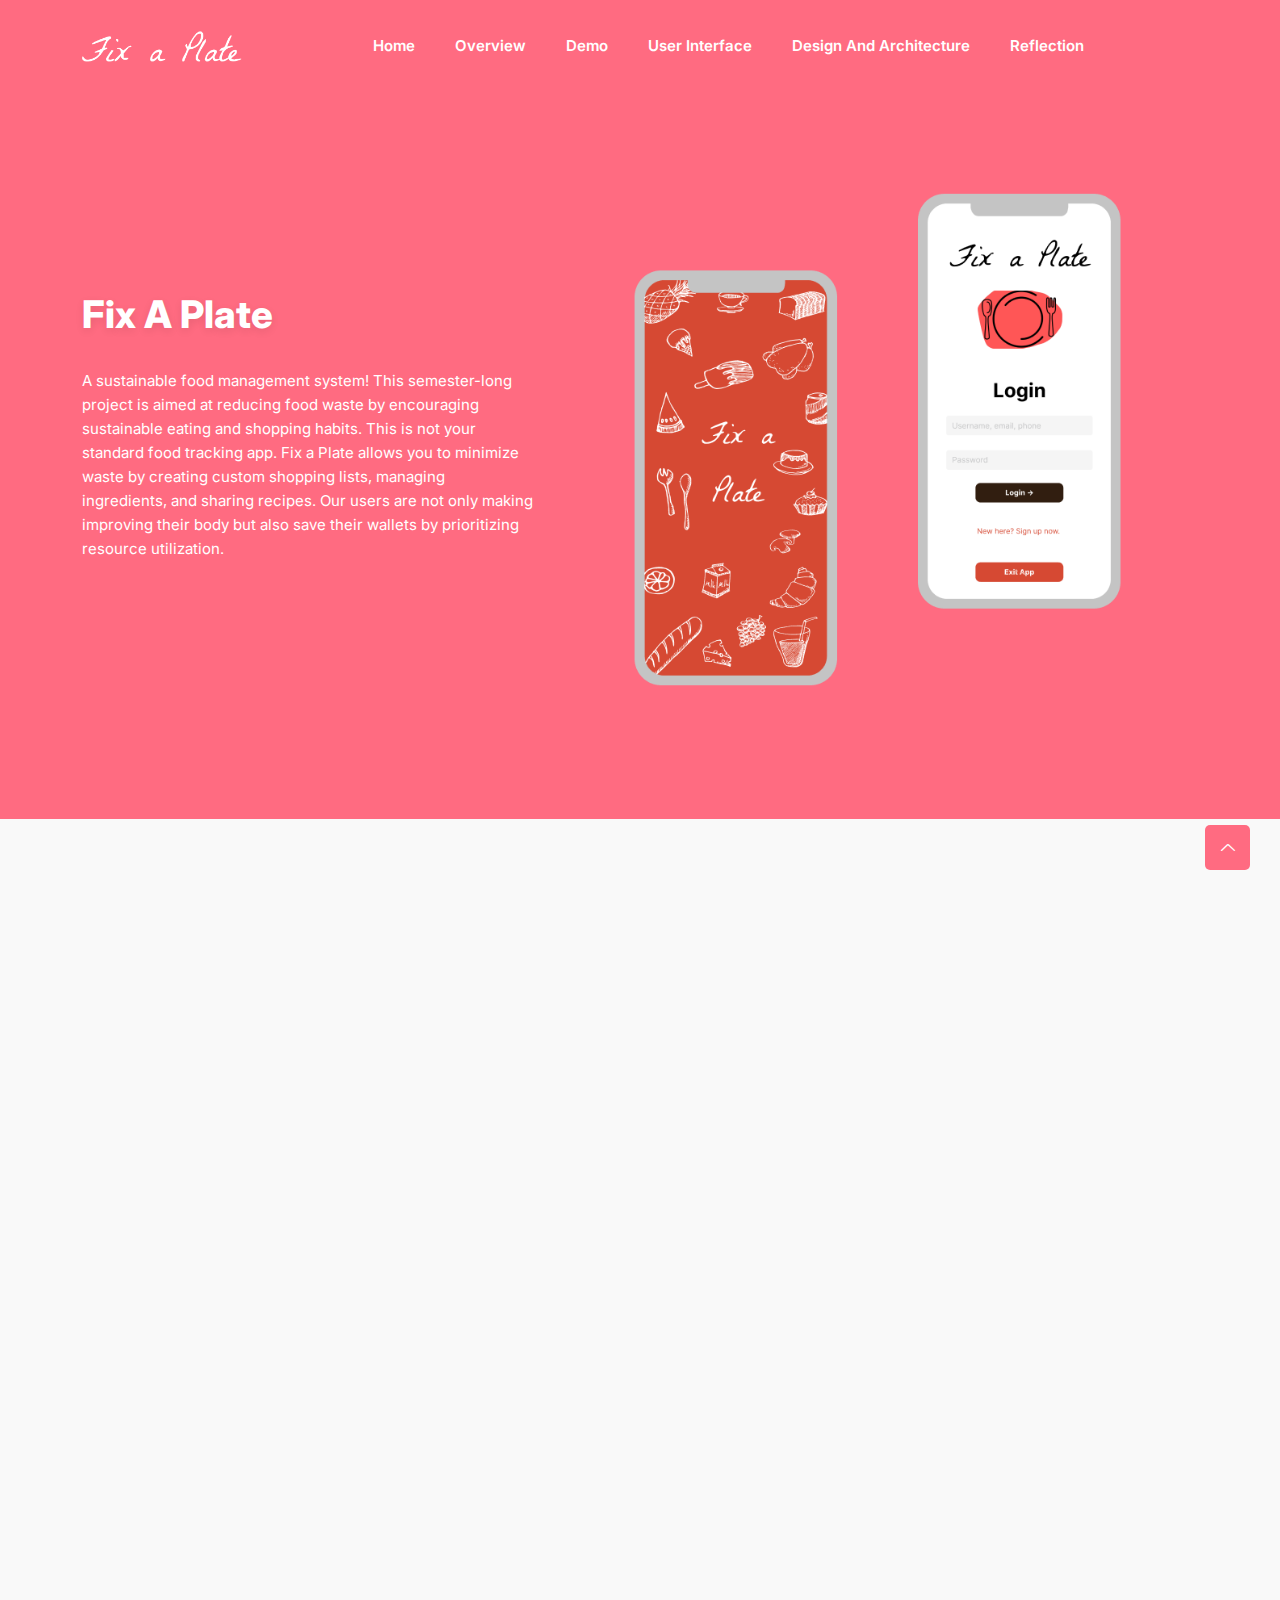
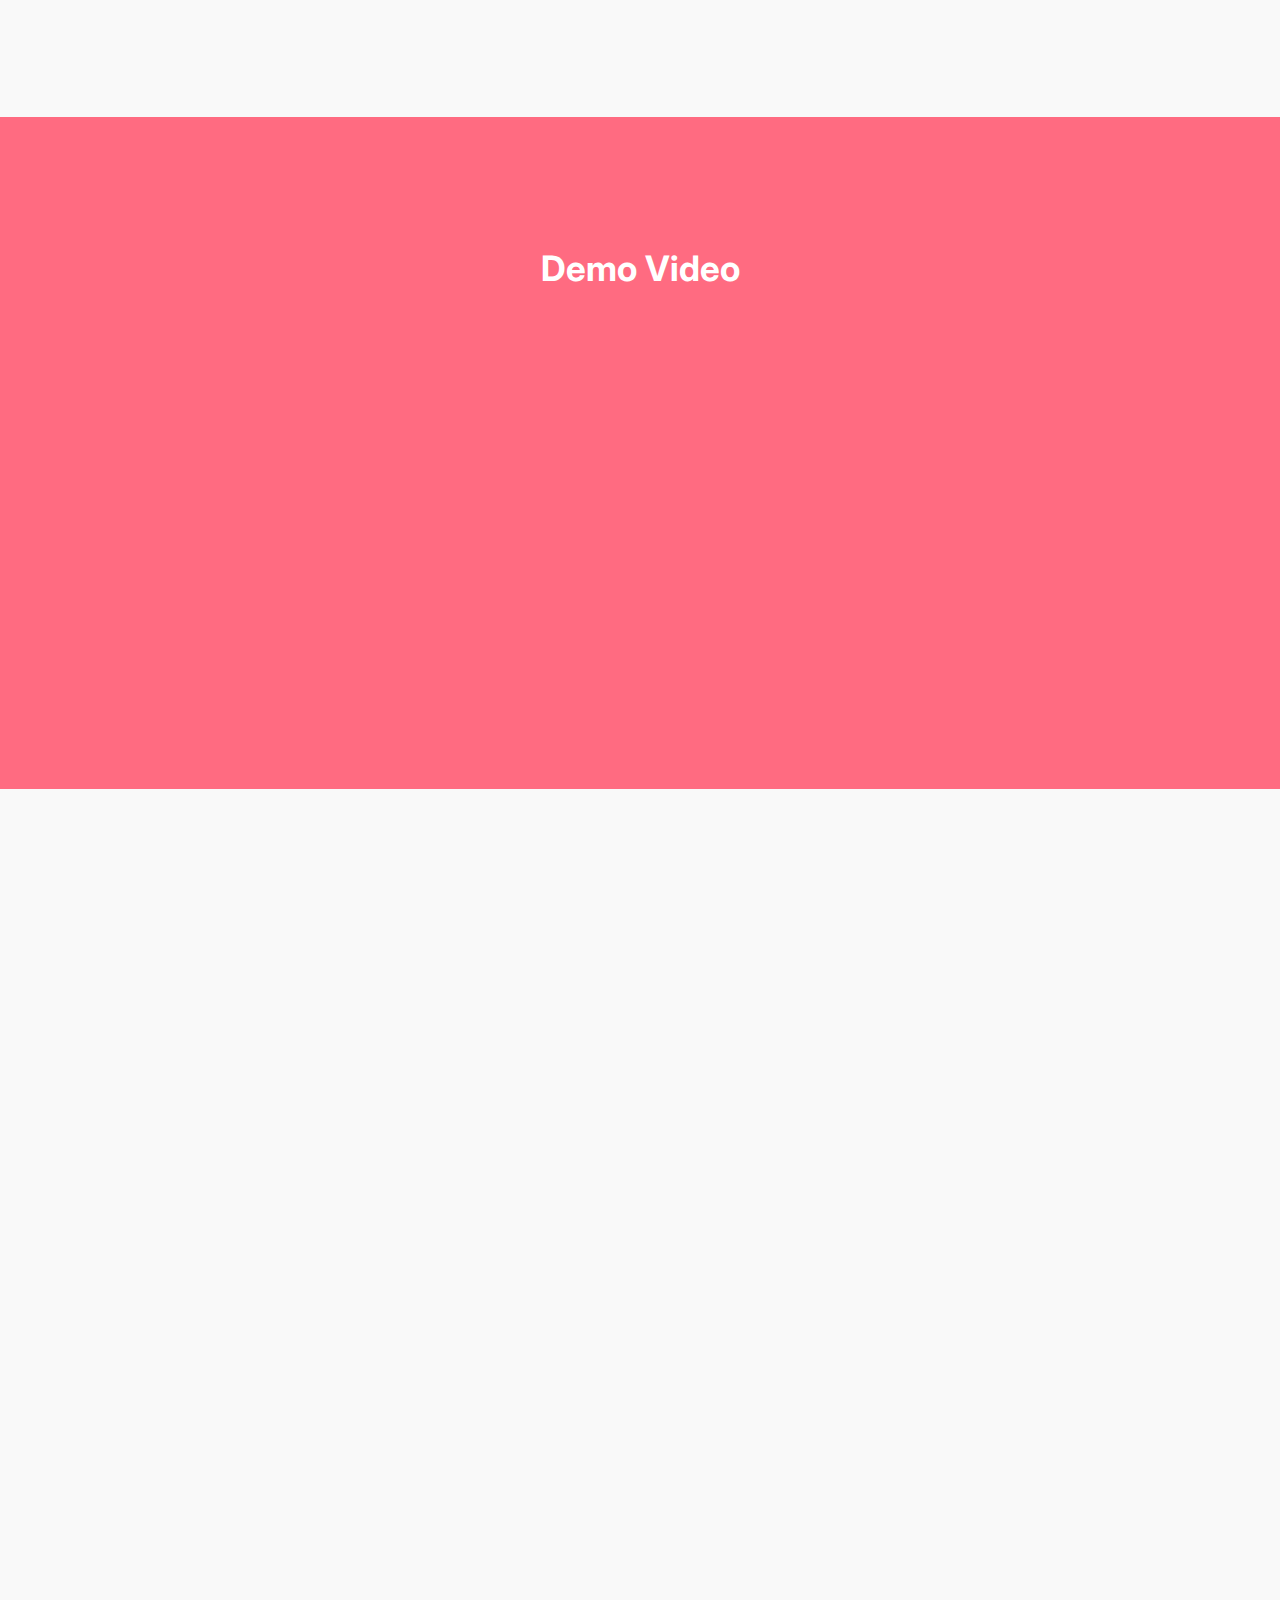
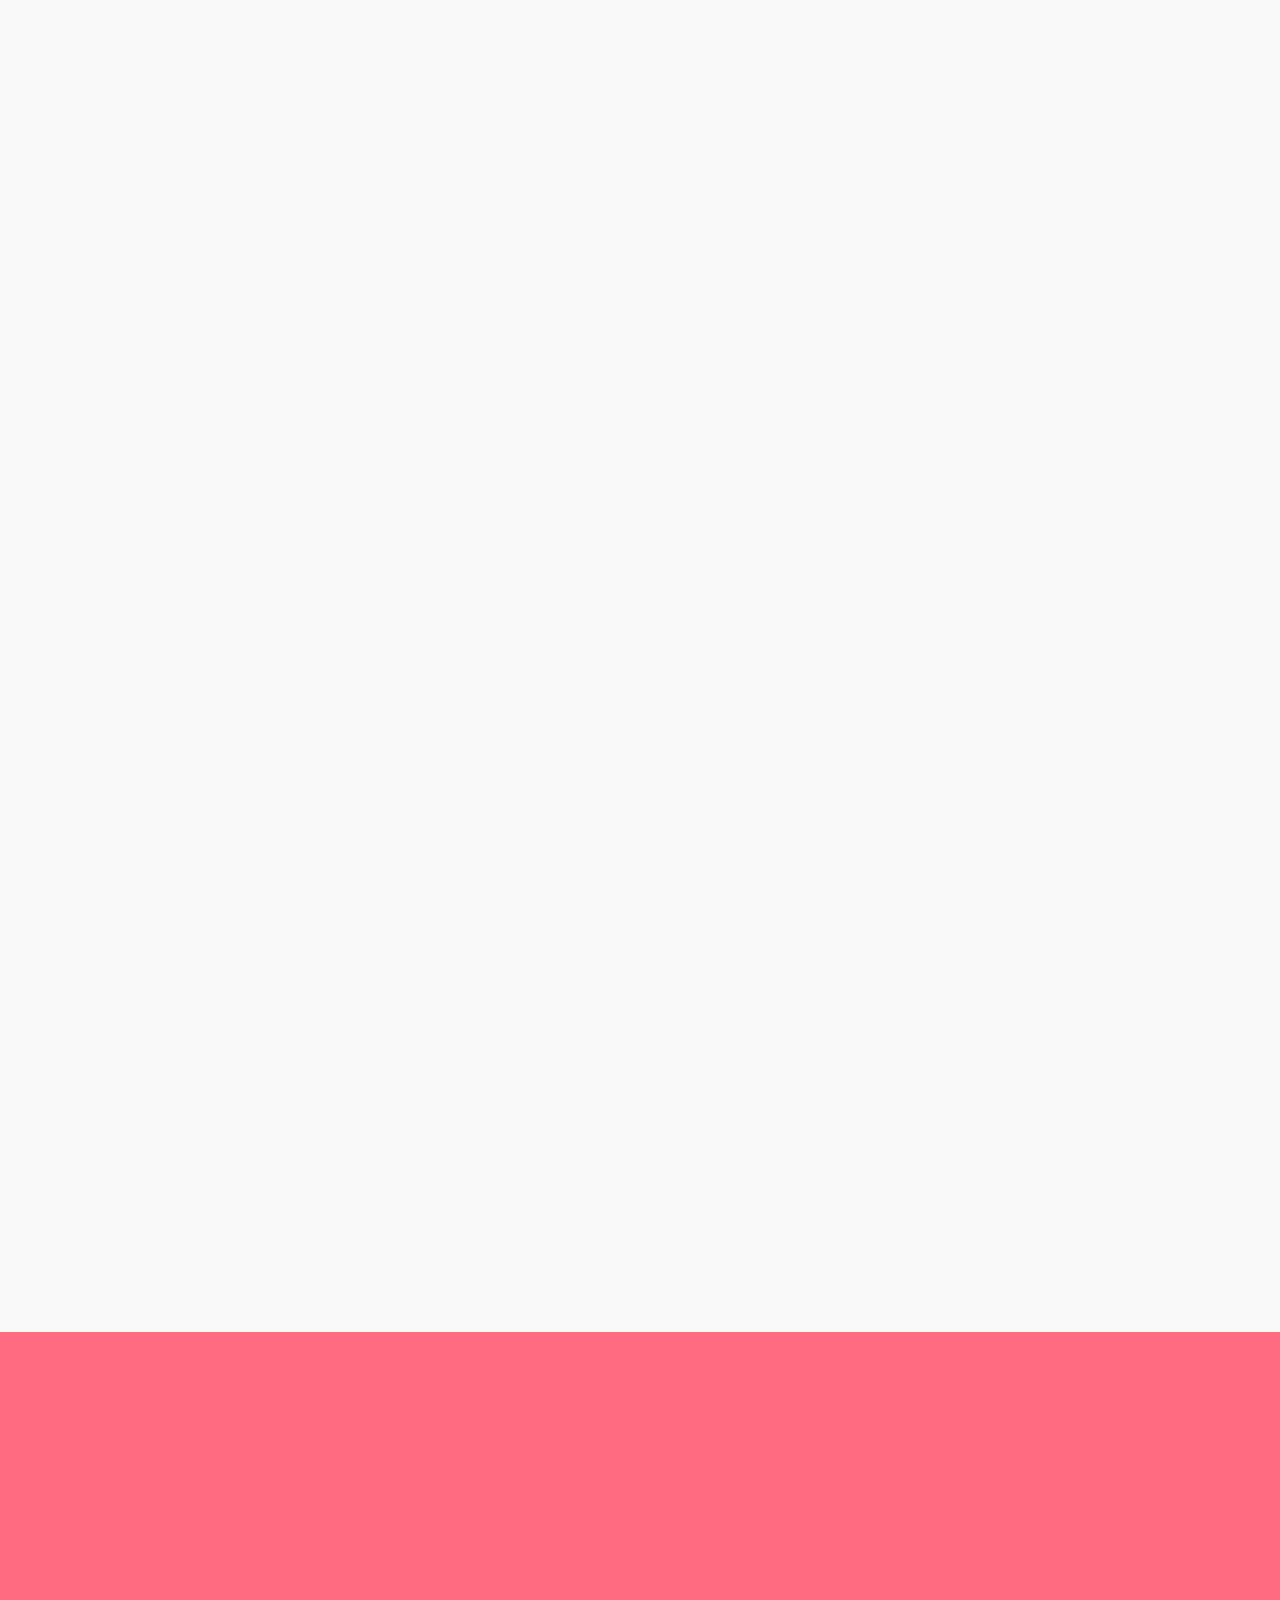
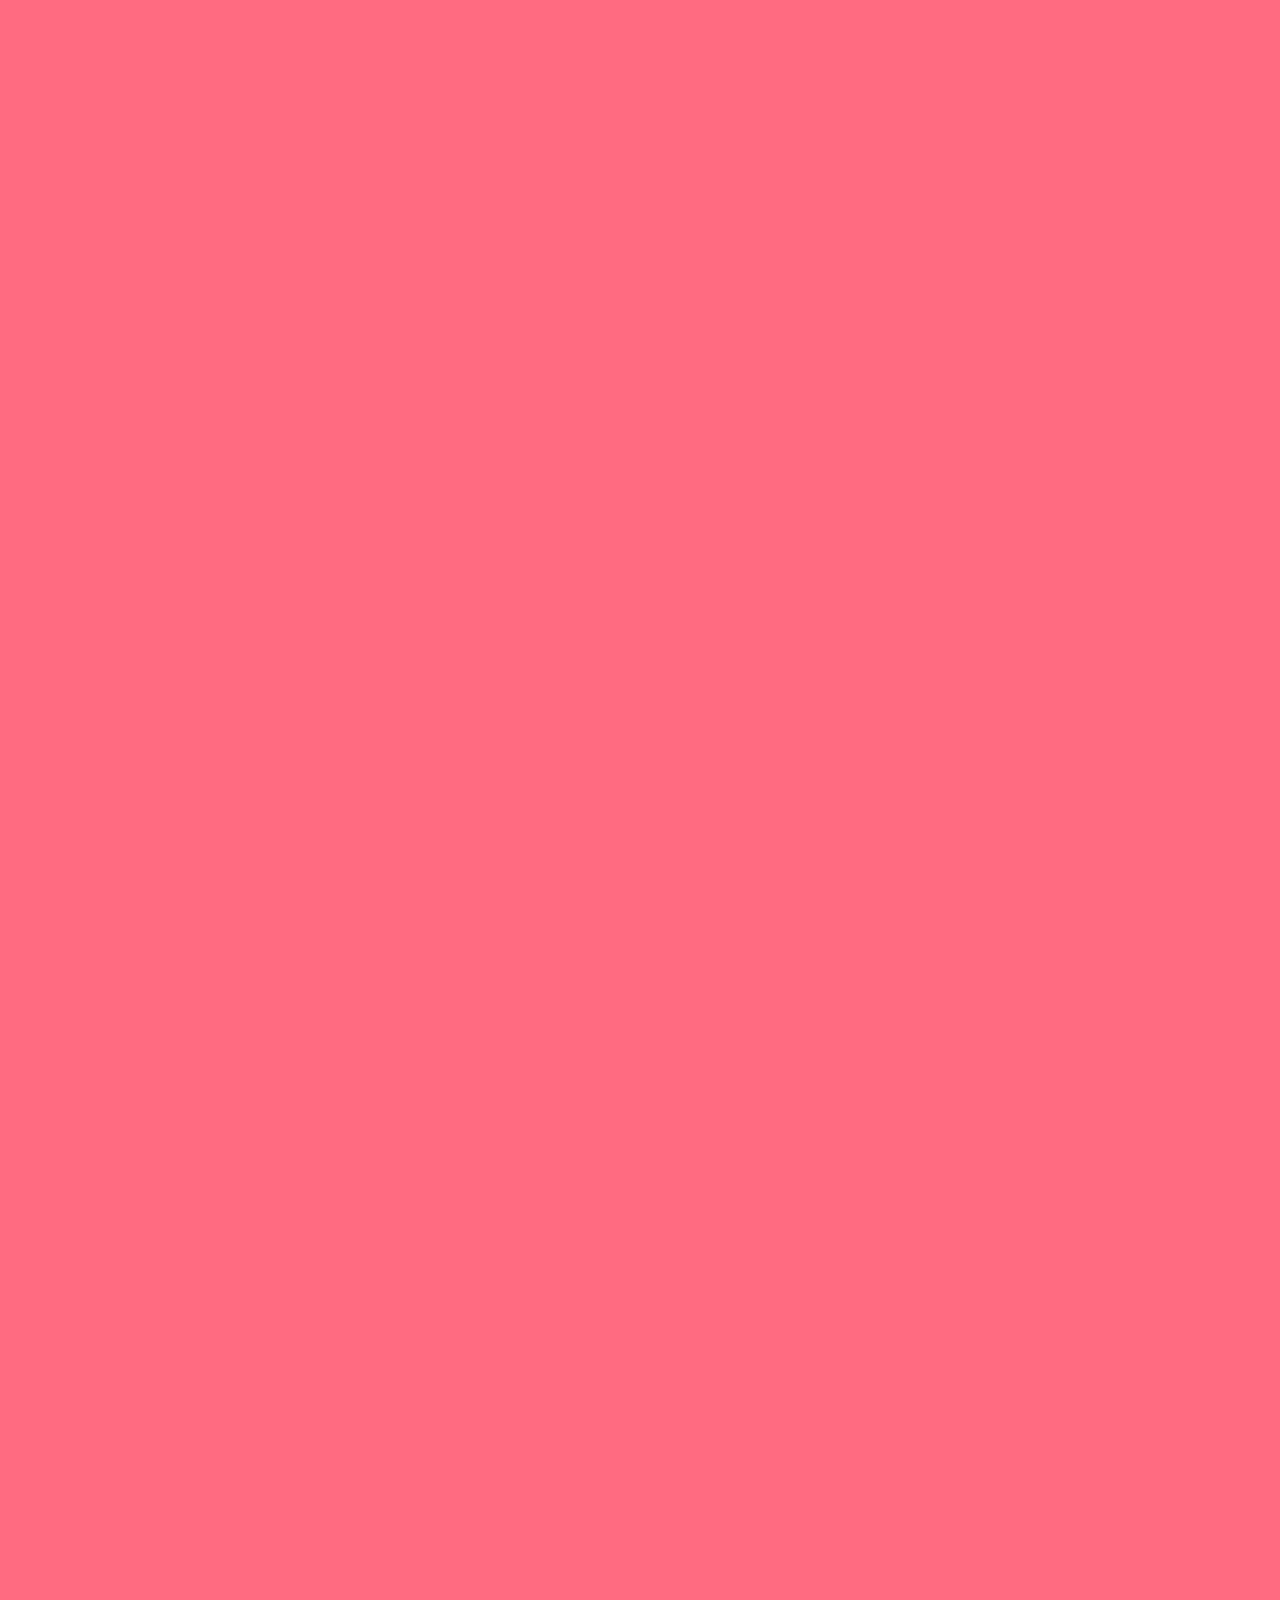
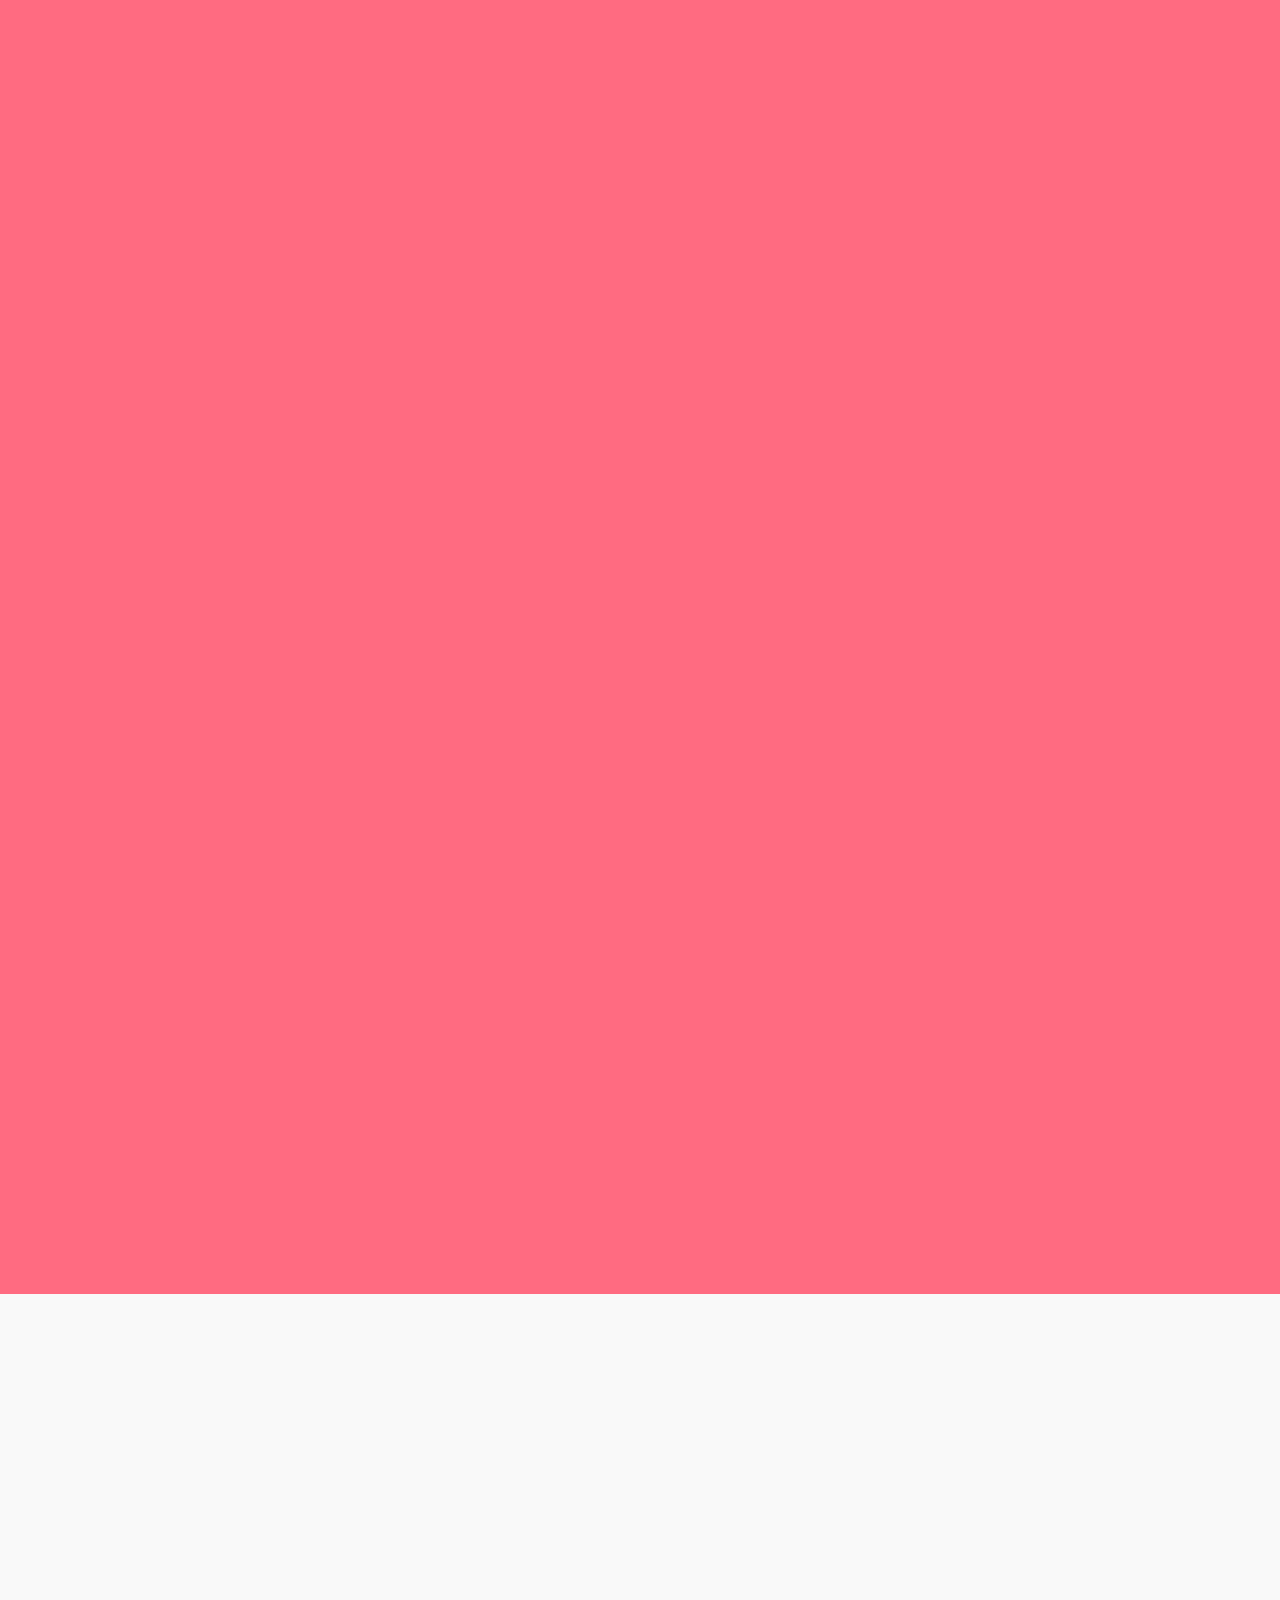
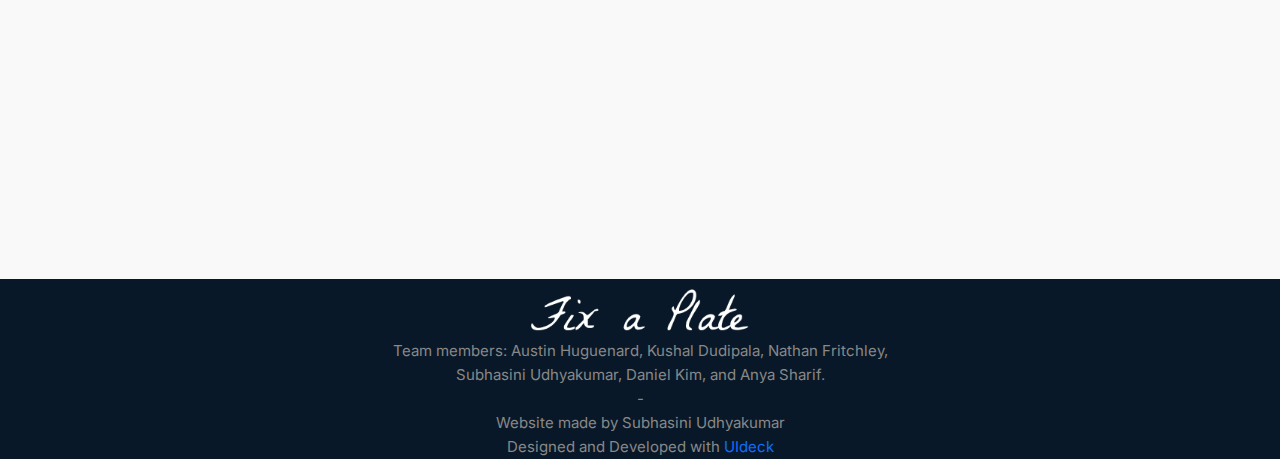
==== commit 475a07af: "second commit" ====
--- a/index.html
+++ b/index.html
@@ -7,7 +7,7 @@
     <title>Appvilla - Creative Landing Page HTML Template.</title>
     <meta name="description" content="" />
     <meta name="viewport" content="width=device-width, initial-scale=1" />
-    <link rel="shortcut icon" type="image/x-icon" href="assets/images/favicon.svg" />
+    <link rel="shortcut icon" type="image/x-icon" href="assets/images/white-logo.png" />
 
     <!-- ========================= CSS here ========================= -->
     <link rel="stylesheet" href="assets/css/bootstrap.min.css" />
@@ -61,8 +61,8 @@
                                             aria-label="Toggle navigation">Overview</a>
                                     </li>
                                     <li class="nav-item">
-                                        <a href="#Functionality" class="page-scroll"
-                                            aria-label="Toggle navigation">Functionality</a>
+                                        <a href="#Demo" class="page-scroll"
+                                            aria-label="Toggle navigation">Demo</a>
                                     </li>
                                     <li class="nav-item">
                                         <a href="#UserInterface" class="page-scroll"
@@ -73,8 +73,8 @@
                                             aria-label="Toggle navigation">Design and Architecture</a>
                                     </li>
                                     <li class="nav-item">
-                                        <a href="#Relfection" class="page-scroll"
-                                            aria-label="Toggle navigation">Conclusion and Reflection</a>
+                                        <a href="#Reflection" class="page-scroll"
+                                            aria-label="Toggle navigation">Reflection</a>
                                     </li>
 
                                     
@@ -199,41 +199,12 @@
     <!-- End Features Area -->
 
     <!-- Start Achievement Area -->
-    <section id="Functionality" class="our-achievement section">
-        <div class="container">
-            <div class="row">
-                <div class="col-lg-10 offset-lg-1 col-md-12 col-12">
+    <section id="Demo" class="our-achievement section">
                     <div class="title">
-                        <h2>Trusted by developers from over 80 planets</h2>
-                        <p>There are many variations of passages of Lorem Ipsum available, but the majority.</p>
-                    </div>
-                </div>
-            </div>
-            <div class="row">
-                <div class="col-lg-8 offset-lg-2 col-md-12 col-12">
-                    <div class="row">
-                        <div class="col-lg-4 col-md-4 col-12">
-                            <div class="single-achievement wow fadeInUp" data-wow-delay=".2s">
-                                <h3 class="counter"><span id="secondo1" class="countup" cup-end="100">100</span>%</h3>
-                                <p>satisfaction</p>
-                            </div>
-                        </div>
-                        <div class="col-lg-4 col-md-4 col-12">
-                            <div class="single-achievement wow fadeInUp" data-wow-delay=".4s">
-                                <h3 class="counter"><span id="secondo2" class="countup" cup-end="120">120</span>K</h3>
-                                <p>Happy Users</p>
-                            </div>
-                        </div>
-                        <div class="col-lg-4 col-md-4 col-12">
-                            <div class="single-achievement wow fadeInUp" data-wow-delay=".6s">
-                                <h3 class="counter"><span id="secondo3" class="countup" cup-end="125">125</span>k+</h3>
-                                <p>Downloads</p>
-                            </div>
-                        </div>
-                    </div>
-                </div>
-            </div>
-        </div>
+                        <h2>Demo Video</h2>
+                        <iframe width="640" height="360" src="https://youtube.com/embed/2-1gcCDeW-M" frameborder="0" allow="accelerometer; autoplay; clipboard-write; encrypted-media; gyroscope; picture-in-picture" allowfullscreen></iframe>
+                        <p></p>
+                    </div>  
     </section>
     <!-- End Achievement Area -->
 
@@ -244,8 +215,8 @@
                 <div class="col-12">
                     <div class="section-title">
                         <h2 class="wow fadeInUp" data-wow-delay=".4s">User Interface</h2>
-                        <p class="wow fadeInUp" data-wow-delay=".6s">Take a visual tour of our user-friendly interface.</p>
-                    </div>
+                        <p class="wow fadeInUp" data-wow-delay=".6s">Take a visual tour of our user-friendly interface or check out our <a href="https://www.figma.com/design/gj6loKczcRgwY9hmviXbFD/2340-project?node-id=0-1&t=jZSYggW1RadEFDss-1" target="_blank" style="color: inherit; text-decoration: underline;">wireframes</a>.</p>
+                    </div>                    
                 </div>
             </div>
             <div class="row">
@@ -264,10 +235,9 @@
                             
                             <!-- Table List -->
                             <ul class="table-list">
-                                <li><i class="lni lni-checkmark-circle"></i> Cras justo odio.</li>
-                                <li><i class="lni lni-checkmark-circle"></i> Dapibus ac facilisis in.</li>
-                                <li><i class="lni lni-checkmark-circle"></i> Morbi leo risus.</li>
-                                <li><i class="lni lni-checkmark-circle"></i> Potenti felis, in cras ligula.</li>
+                                <li><i class="lni lni-checkmark-circle"></i> Create an account a new account or login</li>
+                                <li><i class="lni lni-checkmark-circle"></i> Account information is securely saved in Firebase</li>
+                                <li><i class="lni lni-checkmark-circle"></i> Login and account creation checks for null and empty inputs</li>
                             </ul>
                             <!-- End Table List -->
                         </div>
@@ -289,10 +259,9 @@
                             <h4 class="middle-title">Key Features</h4>
                             <!-- Table List -->
                             <ul class="table-list">
-                                <li><i class="lni lni-checkmark-circle"></i> Cras justo odio.</li>
-                                <li><i class="lni lni-checkmark-circle"></i> Dapibus ac facilisis in.</li>
-                                <li><i class="lni lni-checkmark-circle"></i> Morbi leo risus.</li>
-                                <li><i class="lni lni-checkmark-circle"></i> Potenti felis, in cras ligula.</li>
+                                <li><i class="lni lni-checkmark-circle"></i> Enter height, weight, and gender</li>
+                                <li><i class="lni lni-checkmark-circle"></i> Info stored in the user database</li>
+                                <li><i class="lni lni-checkmark-circle"></i> Easily accessible from any screen</li>
                             </ul>
                             <!-- End Table List -->
                         </div>
@@ -314,35 +283,9 @@
                             <h4 class="middle-title">Key Features</h4>
                             <!-- Table List -->
                             <ul class="table-list">
-                                <li><i class="lni lni-checkmark-circle"></i> Cras justo odio.</li>
-                                <li><i class="lni lni-checkmark-circle"></i> Dapibus ac facilisis in.</li>
-                                <li><i class="lni lni-checkmark-circle"></i> Morbi leo risus.</li>
-                                <li><i class="lni lni-checkmark-circle"></i> Potenti felis, in cras ligula.</li>
-                            </ul>
-                            <!-- End Table List -->
-                        </div>
-                        <!-- End Table Content -->
-                    </div>
-                    <!-- End Single Table-->
-                </div>
-                <div class="col-lg-3 col-md-6 col-12">
-                    <!-- Single Table -->
-                    <div class="single-table wow fadeInUp" data-wow-delay=".8s">
-                        <!-- Table Head -->
-                        <div class="table-head">
-                            <h4 class="title">Recipe Page</h4>
-                            <img src="assets/images/RecipePageSS.png" alt="Recipe Page Image" />
-                        </div>
-                        <!-- End Table Head -->
-                        <!-- Start Table Content -->
-                        <div class="table-content">
-                            <h4 class="middle-title">Key Features</h4>
-                            <!-- Table List -->
-                            <ul class="table-list">
-                                <li><i class="lni lni-checkmark-circle"></i> Cras justo odio.</li>
-                                <li><i class="lni lni-checkmark-circle"></i> Dapibus ac facilisis in.</li>
-                                <li><i class="lni lni-checkmark-circle"></i> Morbi leo risus.</li>
-                                <li><i class="lni lni-checkmark-circle"></i> Potenti felis, in cras ligula.</li>
+                                <li><i class="lni lni-checkmark-circle"></i> Enter meal and estimated calorie count.</li>
+                                <li><i class="lni lni-checkmark-circle"></i> Displays calculated calorie goal</li>
+                                <li><i class="lni lni-checkmark-circle"></i> Displays daily and monthly calorie calorie intake using MPAndriodChart</li>
                             </ul>
                             <!-- End Table List -->
                         </div>
@@ -364,10 +307,9 @@
                             <h4 class="middle-title">Key Features</h4>
                             <!-- Table List -->
                             <ul class="table-list">
-                                <li><i class="lni lni-checkmark-circle"></i> Cras justo odio.</li>
-                                <li><i class="lni lni-checkmark-circle"></i> Dapibus ac facilisis in.</li>
-                                <li><i class="lni lni-checkmark-circle"></i> Morbi leo risus.</li>
-                                <li><i class="lni lni-checkmark-circle"></i> Potenti felis, in cras ligula.</li>
+                                <li><i class="lni lni-checkmark-circle"></i> Easily increase and decrease quanities of items</li>
+                                <li><i class="lni lni-checkmark-circle"></i> Checkboxes represents buying the item</li>
+                                <li><i class="lni lni-checkmark-circle"></i> Once items are bought they are moved to your pantry and recipes are updated</li>
                             </ul>
                             <!-- End Table List -->
                         </div>
@@ -389,15 +331,39 @@
                             <h4 class="middle-title">Key Features</h4>
                             <!-- Table List -->
                             <ul class="table-list">
-                                <li><i class="lni lni-checkmark-circle"></i> Cras justo odio.</li>
-                                <li><i class="lni lni-checkmark-circle"></i> Dapibus ac facilisis in.</li>
-                                <li><i class="lni lni-checkmark-circle"></i> Morbi leo risus.</li>
-                                <li><i class="lni lni-checkmark-circle"></i> Potenti felis, in cras ligula.</li>
+                                <li><i class="lni lni-checkmark-circle"></i> Add and remove ingredients from pantry</li>
+                                <li><i class="lni lni-checkmark-circle"></i> Pantry database is linked to each individual user</li>
+                                <li><i class="lni lni-checkmark-circle"></i> Enter quantity, calories, expiration date etc</li>
                             </ul>
                             <!-- End Table List -->
                         </div>
                         <!-- End Table Content -->
                     </div>
+                </div>
+                <div class="col-lg-3 col-md-6 col-12">
+                    <!-- Single Table -->
+                    <div class="single-table wow fadeInUp" data-wow-delay=".8s">
+                        <!-- Table Head -->
+                        <div class="table-head">
+                            <h4 class="title">Recipe Page</h4>
+                            <img src="assets/images/Recipe.png" alt="Recipe Page Image" />
+                        </div>
+                        <!-- End Table Head -->
+                        <!-- Start Table Content -->
+                        <div class="table-content">
+                            <h4 class="middle-title">Key Features</h4>
+                            <!-- Table List -->
+                            <ul class="table-list">
+                                <li><i class="lni lni-checkmark-circle"></i> Global cookbook database for all to enjoy</li>
+                                <li><i class="lni lni-checkmark-circle"></i> Submit a new recipe</li>
+                                <li><i class="lni lni-checkmark-circle"></i> Sort and filter through all recipes</li>
+                                <li><i class="lni lni-checkmark-circle"></i> Indicates whether you have enough ingredients in pantry</li>
+                                <li><i class="lni lni-checkmark-circle"></i> Easily add missing items to shopping list</li>
+                            </ul>
+                            <!-- End Table List -->
+                        </div>
+                        <!-- End Table Content -->
+                    </div>
                     <!-- End Single Table-->
                 </div>
             </div>
@@ -406,24 +372,81 @@
     <!--/ End User Interface Table Area -->
 
     <!-- Start Call To Action Area -->
-    <section class="section call-action">
-        <div class="container">
-            <div class="row">
-                <div class="col-lg-8 offset-lg-2 col-md-12 col-12">
-                    <div class="cta-content">
-                        <h2 class="wow fadeInUp" data-wow-delay=".2s">You are using free Lite <br>Version of Appvilla
-                        </h2>
-                        <p class="wow fadeInUp" data-wow-delay=".4s">Please, purchase full version of the template to
-                            get all pages, features and commercial license.</p>
-                        <div class="button wow fadeInUp" data-wow-delay=".6s">
-                            <a href="javascript:void(0)" class="btn">Purchase Now</a>
-                        </div>
-                    </div>
-                </div>
-            </div>
+    <section id="DesignAndArchitecture" class="our-achievement section">
+        <div class="section-title">
+                <h2 class="wow fadeInUp" data-wow-delay=".4s" style="color: white;">Design and Architecture</h2>
+                <div class="container">
+                    <!-- First Row -->
+                    <div class="row align-items-center">
+                        <div class="col-md-6">
+                            <img class="wow fadeInUp" data-wow-delay=".4s"src="assets/images/DomainModel.png" alt="Domain Model Image" style="width: 100%; height: auto;">
+                        </div>
+                        <div class="col-md-6">
+                            <h2 class="wow fadeInUp" data-wow-delay=".4s"style="color: white;">Domain Model</h2>
+                            <p class="wow fadeInUp" data-wow-delay=".4s"style="color: white;">A domain model is a conceptual representation of the key entities, relationships, and rules within a specific domain or area of interest. It visually outlines how different components interact and are structured, providing a clear understanding of the system's core elements and their connections. Domain models are often used in software development to align technical implementation with real-world concepts, ensuring that the system accurately reflects the domain it serves.</p>
+                        </div>
+                    </div>
+                    
+                    <!-- Second Row -->
+                    <div class="row align-items-center">
+                        <div class="col-md-6">
+                            <img class="wow fadeInUp" data-wow-delay=".4s"src="assets/images/sprint3SD.drawio.png" alt="SD Diagram Image" style="width: 100%; height: auto;">
+                        </div>
+                        <div class="col-md-6">
+                            <h2 class="wow fadeInUp" data-wow-delay=".4s"style="color: white;">Sequence Diagram</h2>
+                            <p class="wow fadeInUp" data-wow-delay=".4s"style="color: white;">The sequence diagram illustrates the interactions between the user, IngredientsViewModel, ingredients, and Firebase. The use case is for when the user edits the quantity of ingredients in the pantry. The first user action is a button press, which triggers two alternative flows within the IngredientsViewModel: If the user presses the "increase" button, the increaseQuantity function is called, which in turn updates the ingredient's quantity in Firebase and consequently updates the Ingredient object. If any other button is pressed, the second flow checks if the ingredient quantity is less than one; if true, the removeIngredient function is called, leading to updates in both the ingredients list in Firebase and the ingredient's quantity. The diagram displays the relationship between the user, viewmodel, and the database to modify the ingredient data; resulting in a change in both the application state and the backend database.</p>
+                        </div>
+                    </div>
+                    
+                    <!-- Third Row -->
+                    <div class="row align-items-center">
+                        <div class="col-md-6">
+                            <img class="wow fadeInUp" data-wow-delay=".4s"src="assets/images/Greenplate_Usecasev3.drawio.png" alt="UseCase Image" style="width: 100%; height: auto;">
+                        </div>
+                        <div class="col-md-6">
+                            <h2 class="wow fadeInUp" data-wow-delay=".4s"style="color: white;">Use Case</h2>
+                            <p class="wow fadeInUp" data-wow-delay=".4s"style="color: white;">A use case diagram is a type of UML (Unified Modeling Language) diagram that visually represents the functional requirements of a system. It illustrates the interactions between users (actors) and the system to achieve specific goals or "use cases." These diagrams are used during the analysis and design phases of software development to capture the essential behaviors and functionalities of the system from the user's perspective.</p>
+                        </div>
+                    </div>
+                
+                    <!-- Fourth Row -->
+                    <div class="row align-items-center">
+                        <div class="col-md-6">
+                            <img class="wow fadeInUp" data-wow-delay=".4s"src="assets/images/DCD.png" alt="DCD Image" style="width: 100%; height: auto;">
+                        </div>
+                        <div class="col-md-6">
+                            <h2 class="wow fadeInUp" data-wow-delay=".4s"style="color: white;">Design Class Diagram</h2>
+                            <p class="wow fadeInUp" data-wow-delay=".4s"style="color: white;">A DCD (Design Class Diagram) is a type of UML (Unified Modeling Language) diagram that shows the detailed design of classes within a software system. It illustrates the internal structure of classes, including their attributes, methods, and the relationships between them. The DCD is typically used during the design phase of a software project to refine and detail how the system's classes will interact, providing a blueprint for developers to implement the system.</p>
+                        </div>
+                    </div>
+                
+                    <!-- Fifth Row -->
+                    <div class="row align-items-center">
+                        <div class="col-md-6">
+                            <img class="wow fadeInUp" data-wow-delay=".4s"src="assets/images/mvvm.png" alt="mvvm Image" style="width: 100%; height: auto;">
+                        </div>
+                        <div class="col-md-6">
+                            <h2 class="wow fadeInUp" data-wow-delay=".4s"style="color: white;">MVVM Architecture Evidence</h2>
+                            <p class="wow fadeInUp" data-wow-delay=".4s"style="color: white;">MVVM is an architecture used to separate code in a way that improves the readability and maintainability of code in applications. MVVM has three aspects: Model, View, and View Model. The model represents the base data structures or classes of information the application uses. In the context of our application, Firebase represents the model that holds the firebase authentication and database access information. We also have a User model which holds a user's information such as name, recipes, ingredients, and shopping lists. View represents the visual elements that the users interact with. In our app, this is currently shown through the login and registration screens as this is where we use Firebase to manage users. In future sprints, we will be utilizing the realtime database for functionality of the recipes, shopping lists, etc. The final aspect of MVVM is View Model, which acts as a mediator between view and model. Within our application, this is the file FireBaseViewModel, which is used to extract data from the Model (Firebase), perform the authentication of the user, and send information back to the view. The view calls on functions held within the View Model that use data from the model to perform the request or action and report back to the view.</p>
+                        </div>
+                    </div>
+                </div>
+                
+                
+                
+
         </div>
     </section>
     <!-- End Call To Action Area -->
+
+    <section id="Reflection" class="features section">
+        <div class="container">
+            <div class="section-title">
+                <h2 class="wow fadeInUp" data-wow-delay=".4s">Conclusion and Reflection</h2>
+                <p class="wow fadeInUp" data-wow-delay=".6s">Reflecting on our journey with "Fix A Plate," we take pride in the strides we've made toward reducing food waste and promoting efficient resource use. Throughout the development process, we encountered challenges such as miscommunication and limited knowledge of Android Studio and Firebase. However, by fostering open communication and debriefing after each sprint, we were able to learn from our experiences and improve our workflow. These efforts allowed us to overcome obstacles and ultimately deliver a product that aligns with our vision. The process not only strengthened our technical skills and project management abilities but also deepened our commitment to sustainable practices. We're excited to see the positive impact our app will have on fostering sustainable eating habits.</p>
+            </div>
+        </div>
+    </section>
 
     <div class="footer-top centered-content">
         <div class="container">
@@ -431,11 +454,14 @@
             <div class="single-footer f-about">
                 <div class="logo">
                     <a href="index.html">
-                        <img src="assets/images/logo/white-logo.svg" alt="#">
+                        <img src="assets/images/logo/white-logo.png" alt="Fix a Plate" style="width: 75%; height: auto;">
                     </a>
                 </div>
-                <p>Making the world a better place through constructing elegant hierarchies.</p>
-                <p class="copyright-text">Designed and Developed by <a href="https://uideck.com/"
+                <p>Team members: Austin Huguenard, Kushal Dudipala, Nathan Fritchley,</p>
+                <p>Subhasini Udhyakumar, Daniel Kim, and Anya Sharif.</p>
+                <p> -</p>
+                <p>Website made by Subhasini Udhyakumar</p>
+                <p class="copyright-text">Designed and Developed with <a href="https://uideck.com/"
                         rel="nofollow" target="_blank">UIdeck</a>
                 </p>
             </div>
